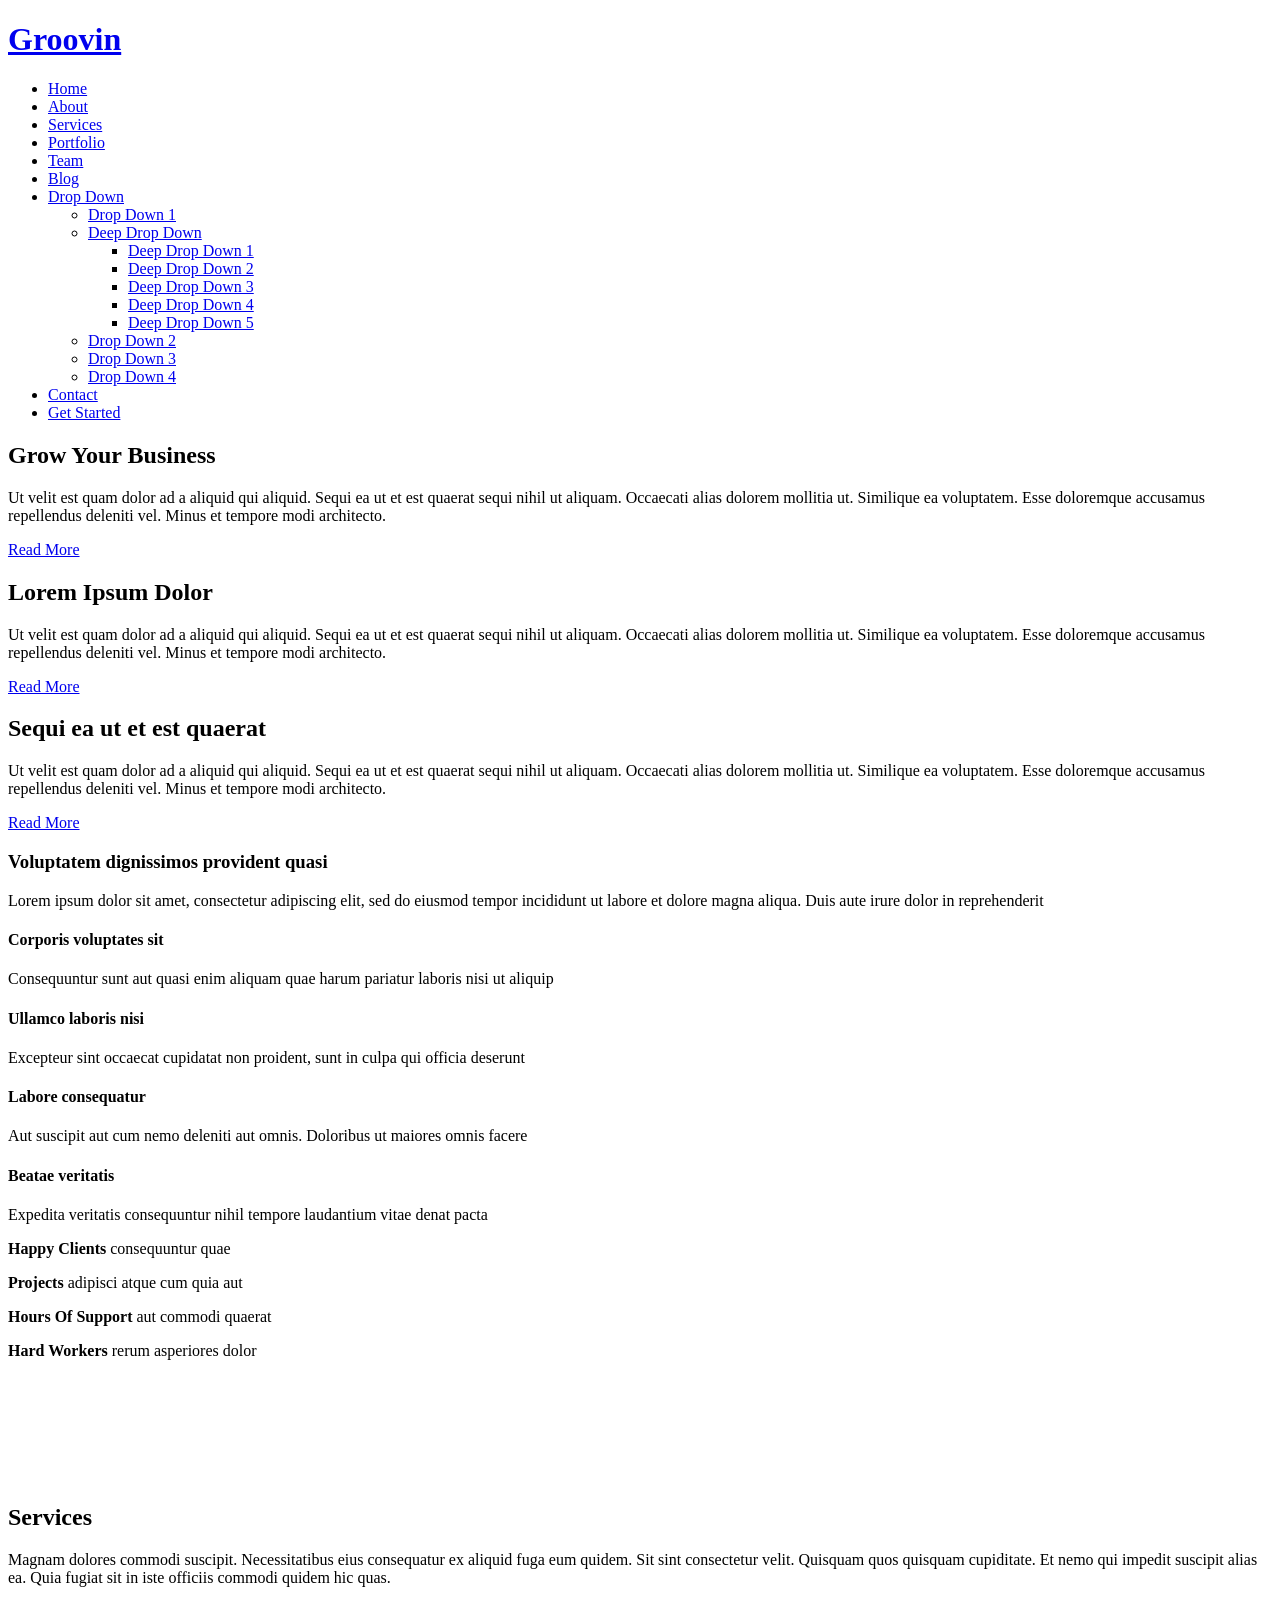
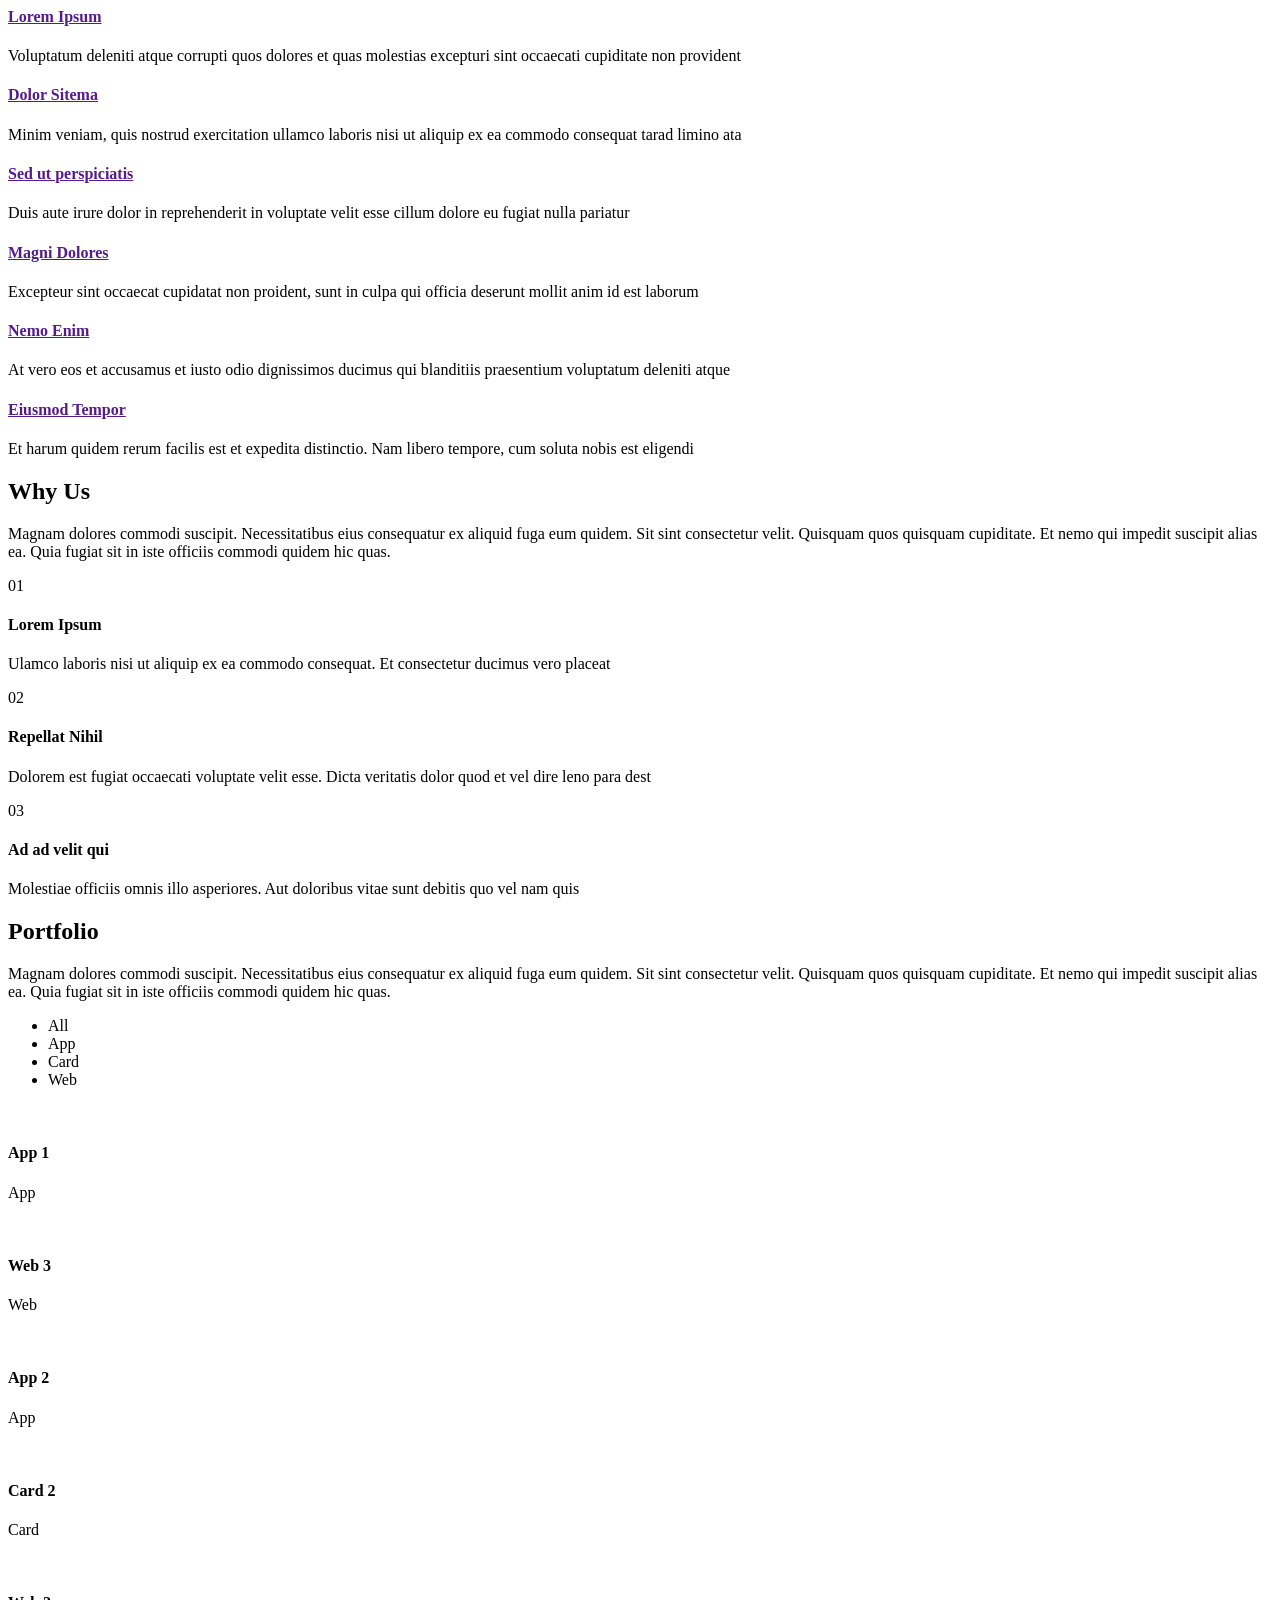
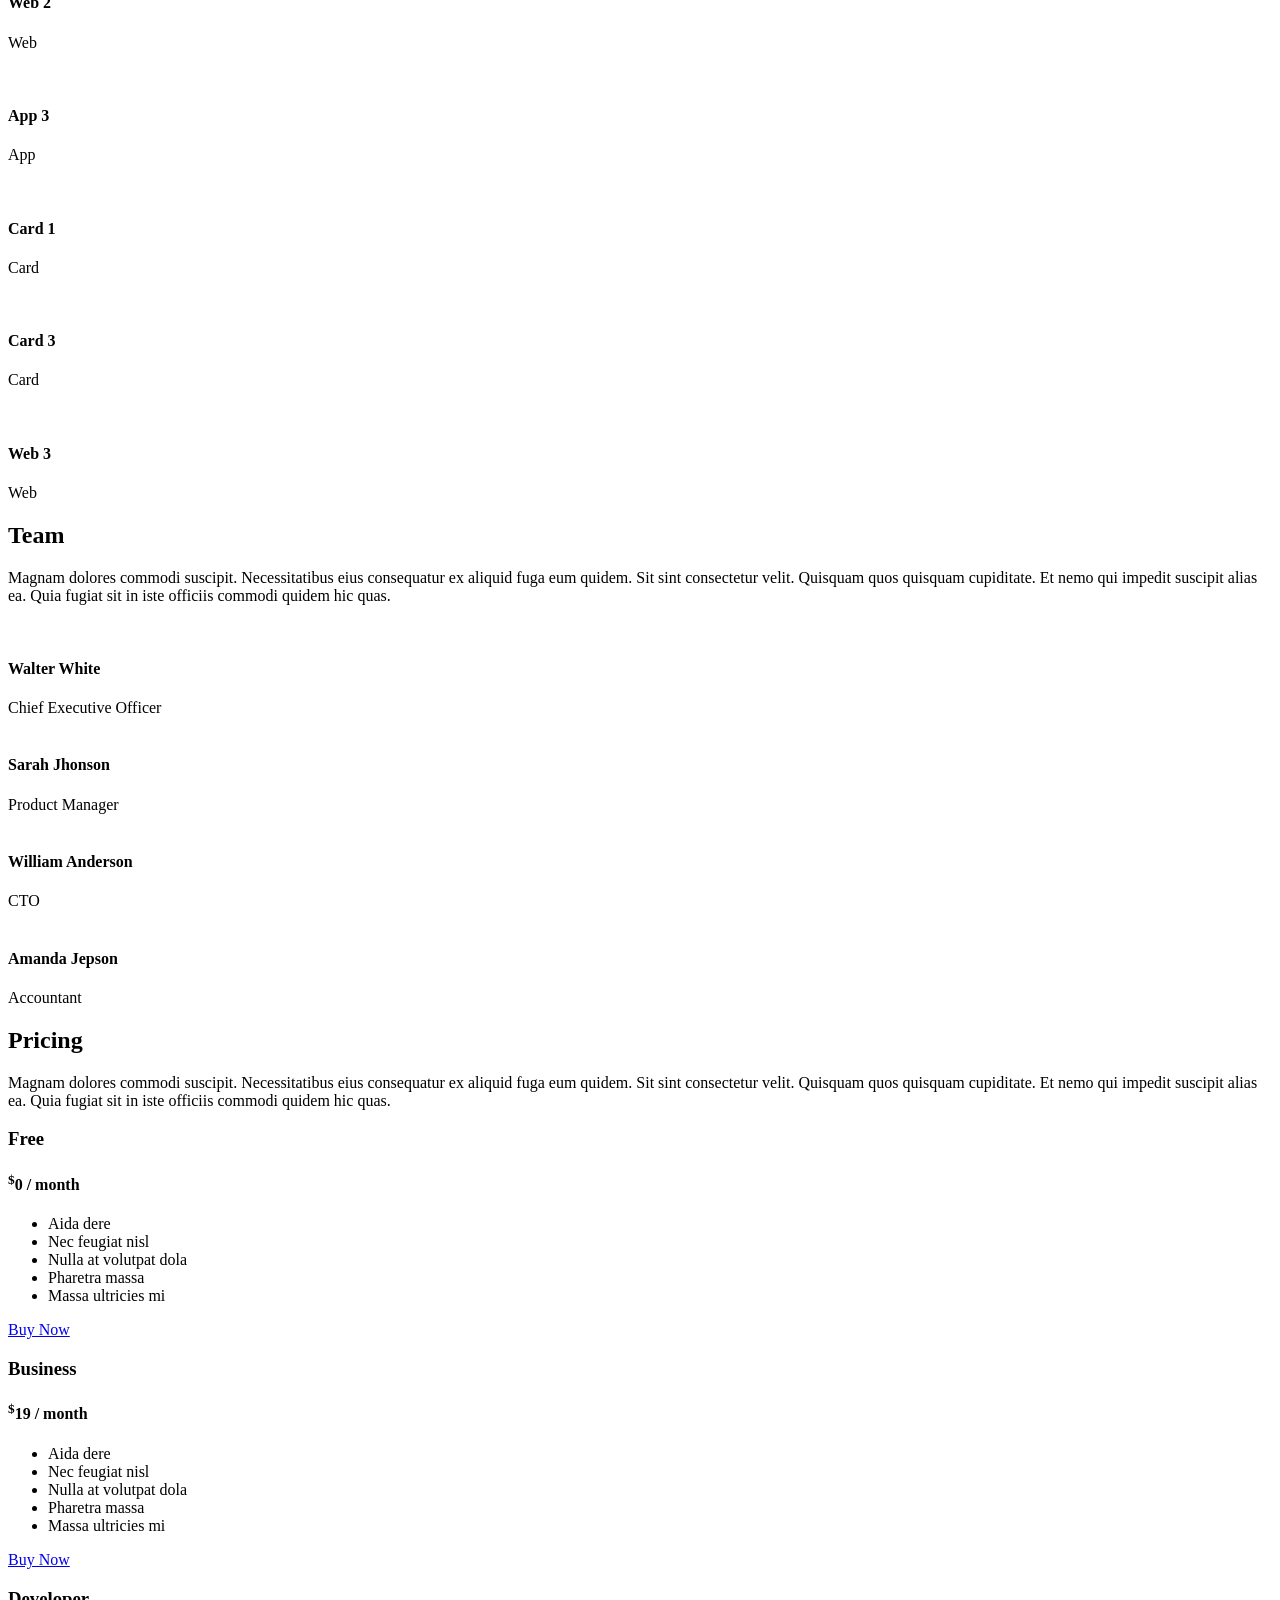
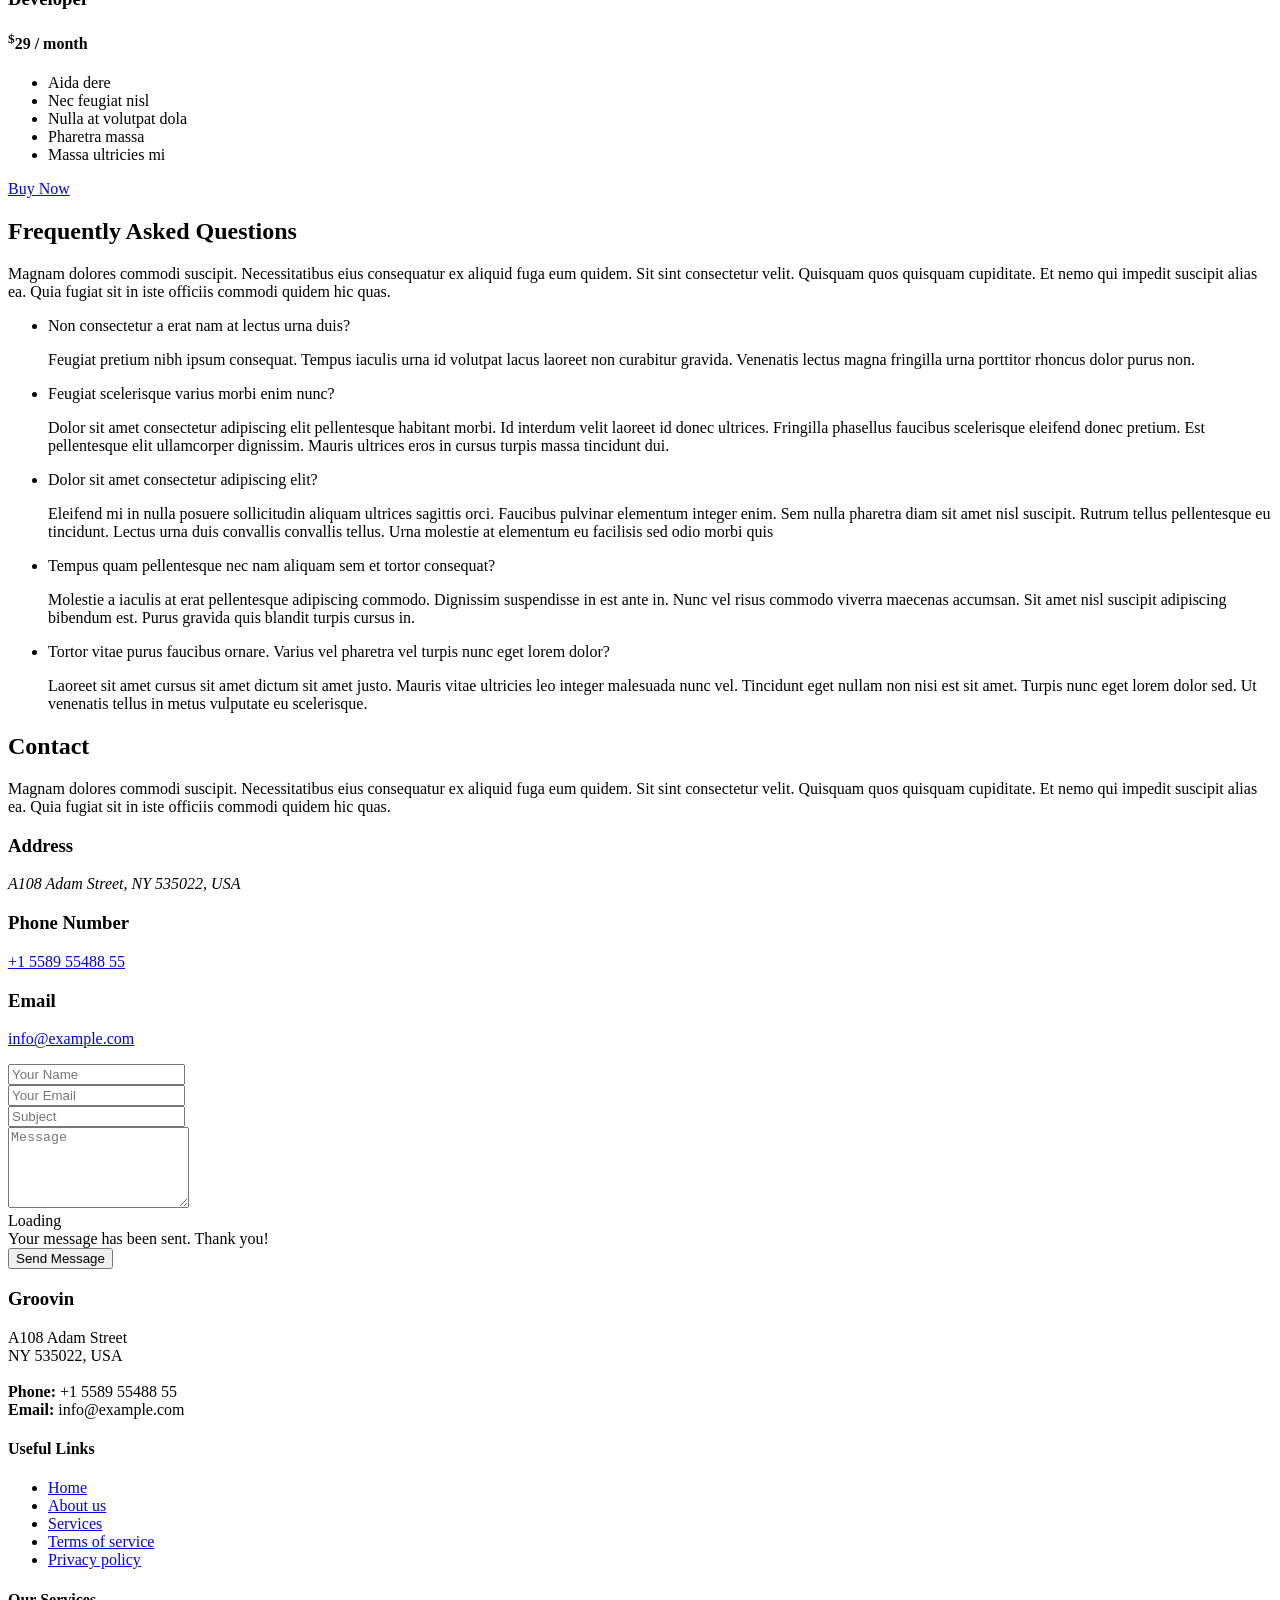
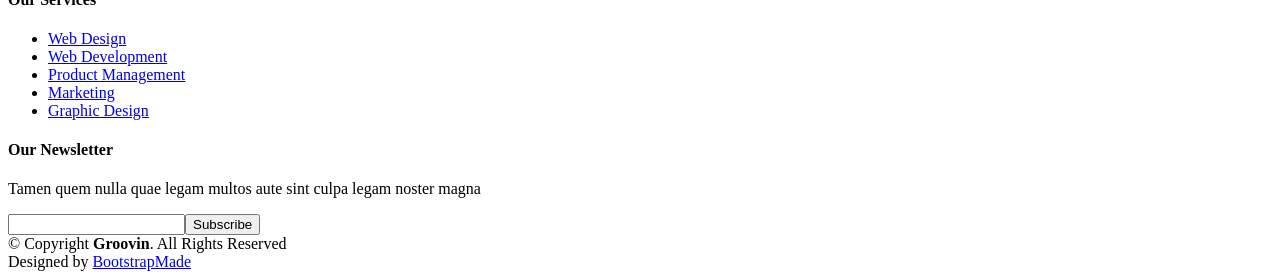
==== index.html @ 12af1a7e "Add files via upload" ====
<!DOCTYPE html>
<html lang="en">

<head>
  <meta charset="utf-8">
  <meta content="width=device-width, initial-scale=1.0" name="viewport">

  <title>Groovin Bootstrap Template - Index</title>
  <meta content="" name="description">
  <meta content="" name="keywords">

  <!-- Favicons -->
  <link href="assets/img/favicon.png" rel="icon">
  <link href="assets/img/apple-touch-icon.png" rel="apple-touch-icon">

  <!-- Google Fonts -->
  <link href="https://fonts.googleapis.com/css?family=Open+Sans:300,300i,400,400i,600,600i,700,700i|Roboto:300,300i,400,400i,500,500i,600,600i,700,700i|Poppins:300,300i,400,400i,500,500i,600,600i,700,700i" rel="stylesheet">

  <!-- Vendor CSS Files -->
  <link href="assets/vendor/animate.css/animate.min.css" rel="stylesheet">
  <link href="assets/vendor/bootstrap/css/bootstrap.min.css" rel="stylesheet">
  <link href="assets/vendor/bootstrap-icons/bootstrap-icons.css" rel="stylesheet">
  <link href="assets/vendor/boxicons/css/boxicons.min.css" rel="stylesheet">
  <link href="assets/vendor/glightbox/css/glightbox.min.css" rel="stylesheet">
  <link href="assets/vendor/swiper/swiper-bundle.min.css" rel="stylesheet">

  <!-- Template Main CSS File -->
  <link href="assets/css/style.css" rel="stylesheet">

  <!-- =======================================================
  * Template Name: Groovin
  * Template URL: https://bootstrapmade.com/groovin-free-bootstrap-theme/
  * Updated: Mar 17 2024 with Bootstrap v5.3.3
  * Author: BootstrapMade.com
  * License: https://bootstrapmade.com/license/
  ======================================================== -->
</head>

<body>

  <!-- ======= Header ======= -->
  <header id="header" class="fixed-top d-flex align-items-center">
    <div class="container d-flex align-items-center justify-content-between">

      <h1 class="logo"><a href="index.html">Groovin</a></h1>
      <!-- Uncomment below if you prefer to use an image logo -->
      <!-- <a href="index.html" class="logo"><img src="assets/img/logo.png" alt="" class="img-fluid"></a>-->

      <nav id="navbar" class="navbar">
        <ul>
          <li><a class="nav-link scrollto active" href="#hero">Home</a></li>
          <li><a class="nav-link scrollto" href="#about">About</a></li>
          <li><a class="nav-link scrollto" href="#services">Services</a></li>
          <li><a class="nav-link scrollto " href="#portfolio">Portfolio</a></li>
          <li><a class="nav-link scrollto" href="#team">Team</a></li>
          <li><a href="blog.html">Blog</a></li>
          <li class="dropdown"><a href="#"><span>Drop Down</span> <i class="bi bi-chevron-down"></i></a>
            <ul>
              <li><a href="#">Drop Down 1</a></li>
              <li class="dropdown"><a href="#"><span>Deep Drop Down</span> <i class="bi bi-chevron-right"></i></a>
                <ul>
                  <li><a href="#">Deep Drop Down 1</a></li>
                  <li><a href="#">Deep Drop Down 2</a></li>
                  <li><a href="#">Deep Drop Down 3</a></li>
                  <li><a href="#">Deep Drop Down 4</a></li>
                  <li><a href="#">Deep Drop Down 5</a></li>
                </ul>
              </li>
              <li><a href="#">Drop Down 2</a></li>
              <li><a href="#">Drop Down 3</a></li>
              <li><a href="#">Drop Down 4</a></li>
            </ul>
          </li>
          <li><a class="nav-link scrollto" href="#contact">Contact</a></li>
          <li><a class="getstarted scrollto" href="#about">Get Started</a></li>
        </ul>
        <i class="bi bi-list mobile-nav-toggle"></i>
      </nav><!-- .navbar -->

    </div>
  </header><!-- End Header -->

  <!-- ======= Hero Section ======= -->
  <section id="hero">
    <div class="hero-container">
      <div id="heroCarousel" data-bs-interval="5000" class="carousel slide carousel-fade" data-bs-ride="carousel">

        <ol class="carousel-indicators" id="hero-carousel-indicators"></ol>

        <div class="carousel-inner" role="listbox">

          <!-- Slide 1 -->
          <div class="carousel-item active" style="background-image: url(assets/img/slide/slide-1.jpg);">
            <div class="carousel-container">
              <div class="carousel-content">
                <h2 class="animate__animated animate__fadeInDown">Grow Your Business</h2>
                <p class="animate__animated animate__fadeInUp">Ut velit est quam dolor ad a aliquid qui aliquid. Sequi ea ut et est quaerat sequi nihil ut aliquam. Occaecati alias dolorem mollitia ut. Similique ea voluptatem. Esse doloremque accusamus repellendus deleniti vel. Minus et tempore modi architecto.</p>
                <div>
                  <a href="#about" class="btn-get-started animate__animated animate__fadeInUp scrollto">Read More</a>
                </div>
              </div>
            </div>
          </div>

          <!-- Slide 2 -->
          <div class="carousel-item" style="background-image: url(assets/img/slide/slide-2.jpg);">
            <div class="carousel-container">
              <div class="carousel-content">
                <h2 class="animate__animated animate__fadeInDown">Lorem Ipsum Dolor</h2>
                <p class="animate__animated animate__fadeInUp">Ut velit est quam dolor ad a aliquid qui aliquid. Sequi ea ut et est quaerat sequi nihil ut aliquam. Occaecati alias dolorem mollitia ut. Similique ea voluptatem. Esse doloremque accusamus repellendus deleniti vel. Minus et tempore modi architecto.</p>
                <div>
                  <a href="#about" class="btn-get-started animate__animated animate__fadeInUp scrollto">Read More</a>
                </div>
              </div>
            </div>
          </div>

          <!-- Slide 3 -->
          <div class="carousel-item" style="background-image: url(assets/img/slide/slide-3.jpg);">
            <div class="carousel-container">
              <div class="carousel-content">
                <h2 class="animate__animated animate__fadeInDown">Sequi ea ut et est quaerat</h2>
                <p class="animate__animated animate__fadeInUp">Ut velit est quam dolor ad a aliquid qui aliquid. Sequi ea ut et est quaerat sequi nihil ut aliquam. Occaecati alias dolorem mollitia ut. Similique ea voluptatem. Esse doloremque accusamus repellendus deleniti vel. Minus et tempore modi architecto.</p>
                <div>
                  <a href="#about" class="btn-get-started animate__animated animate__fadeInUp scrollto">Read More</a>
                </div>
              </div>
            </div>
          </div>

        </div>

        <a class="carousel-control-prev" href="#heroCarousel" role="button" data-bs-slide="prev">
          <span class="carousel-control-prev-icon bi bi-chevron-left" aria-hidden="true"></span>
        </a>

        <a class="carousel-control-next" href="#heroCarousel" role="button" data-bs-slide="next">
          <span class="carousel-control-next-icon bi bi-chevron-right" aria-hidden="true"></span>
        </a>

      </div>
    </div>
  </section><!-- End Hero -->

  <main id="main">

    <!-- ======= About Section ======= -->
    <section id="about" class="about">
      <div class="container">

        <div class="row no-gutters">
          <div class="image col-xl-5 d-flex align-items-stretch justify-content-center justify-content-lg-start"></div>
          <div class="col-xl-7 ps-0 ps-lg-5 pe-lg-1 d-flex align-items-stretch">
            <div class="content d-flex flex-column justify-content-center">
              <h3>Voluptatem dignissimos provident quasi</h3>
              <p>
                Lorem ipsum dolor sit amet, consectetur adipiscing elit, sed do eiusmod tempor incididunt ut labore et dolore magna aliqua. Duis aute irure dolor in reprehenderit
              </p>
              <div class="row">
                <div class="col-md-6 icon-box">
                  <i class="bx bx-receipt"></i>
                  <h4>Corporis voluptates sit</h4>
                  <p>Consequuntur sunt aut quasi enim aliquam quae harum pariatur laboris nisi ut aliquip</p>
                </div>
                <div class="col-md-6 icon-box">
                  <i class="bx bx-cube-alt"></i>
                  <h4>Ullamco laboris nisi</h4>
                  <p>Excepteur sint occaecat cupidatat non proident, sunt in culpa qui officia deserunt</p>
                </div>
                <div class="col-md-6 icon-box">
                  <i class="bx bx-images"></i>
                  <h4>Labore consequatur</h4>
                  <p>Aut suscipit aut cum nemo deleniti aut omnis. Doloribus ut maiores omnis facere</p>
                </div>
                <div class="col-md-6 icon-box">
                  <i class="bx bx-shield"></i>
                  <h4>Beatae veritatis</h4>
                  <p>Expedita veritatis consequuntur nihil tempore laudantium vitae denat pacta</p>
                </div>
              </div>
            </div><!-- End .content-->
          </div>
        </div>

      </div>
    </section><!-- End About Section -->

    <!-- ======= Counts Section ======= -->
    <section id="counts" class="counts">
      <div class="container">

        <div class="row no-gutters">

          <div class="col-lg-3 col-md-6 d-md-flex align-items-md-stretch">
            <div class="count-box">
              <i class="bi bi-emoji-smile"></i>
              <span data-purecounter-start="0" data-purecounter-end="232" data-purecounter-duration="1" class="purecounter"></span>
              <p><strong>Happy Clients</strong> consequuntur quae</p>
            </div>
          </div>

          <div class="col-lg-3 col-md-6 d-md-flex align-items-md-stretch">
            <div class="count-box">
              <i class="bi bi-journal-richtext"></i>
              <span data-purecounter-start="0" data-purecounter-end="521" data-purecounter-duration="1" class="purecounter"></span>
              <p><strong>Projects</strong> adipisci atque cum quia aut</p>
            </div>
          </div>

          <div class="col-lg-3 col-md-6 d-md-flex align-items-md-stretch">
            <div class="count-box">
              <i class="bi bi-headset"></i>
              <span data-purecounter-start="0" data-purecounter-end="1463" data-purecounter-duration="1" class="purecounter"></span>
              <p><strong>Hours Of Support</strong> aut commodi quaerat</p>
            </div>
          </div>

          <div class="col-lg-3 col-md-6 d-md-flex align-items-md-stretch">
            <div class="count-box">
              <i class="bi bi-people"></i>
              <span data-purecounter-start="0" data-purecounter-end="15" data-purecounter-duration="1" class="purecounter"></span>
              <p><strong>Hard Workers</strong> rerum asperiores dolor</p>
            </div>
          </div>

        </div>

      </div>
    </section><!-- End Counts Section -->

    <!-- ======= Clients Section ======= -->
    <section id="clients" class="clients section-bg">
      <div class="container">

        <div class="row">

          <div class="col-lg-2 col-md-4 col-6 d-flex align-items-center justify-content-center">
            <img src="assets/img/clients/client-1.png" class="img-fluid" alt="">
          </div>

          <div class="col-lg-2 col-md-4 col-6 d-flex align-items-center justify-content-center">
            <img src="assets/img/clients/client-2.png" class="img-fluid" alt="">
          </div>

          <div class="col-lg-2 col-md-4 col-6 d-flex align-items-center justify-content-center">
            <img src="assets/img/clients/client-3.png" class="img-fluid" alt="">
          </div>

          <div class="col-lg-2 col-md-4 col-6 d-flex align-items-center justify-content-center">
            <img src="assets/img/clients/client-4.png" class="img-fluid" alt="">
          </div>

          <div class="col-lg-2 col-md-4 col-6 d-flex align-items-center justify-content-center">
            <img src="assets/img/clients/client-5.png" class="img-fluid" alt="">
          </div>

          <div class="col-lg-2 col-md-4 col-6 d-flex align-items-center justify-content-center">
            <img src="assets/img/clients/client-6.png" class="img-fluid" alt="">
          </div>

        </div>

      </div>
    </section><!-- End Clients Section -->

    <!-- ======= Services Section ======= -->
    <section id="services" class="services">
      <div class="container">

        <div class="section-title">
          <h2>Services</h2>
          <p>Magnam dolores commodi suscipit. Necessitatibus eius consequatur ex aliquid fuga eum quidem. Sit sint consectetur velit. Quisquam quos quisquam cupiditate. Et nemo qui impedit suscipit alias ea. Quia fugiat sit in iste officiis commodi quidem hic quas.</p>
        </div>

        <div class="row">
          <div class="col-lg-4 col-md-6 icon-box">
            <div class="icon"><i class="bi bi-briefcase"></i></div>
            <h4 class="title"><a href="">Lorem Ipsum</a></h4>
            <p class="description">Voluptatum deleniti atque corrupti quos dolores et quas molestias excepturi sint occaecati cupiditate non provident</p>
          </div>
          <div class="col-lg-4 col-md-6 icon-box">
            <div class="icon"><i class="bi bi-card-checklist"></i></div>
            <h4 class="title"><a href="">Dolor Sitema</a></h4>
            <p class="description">Minim veniam, quis nostrud exercitation ullamco laboris nisi ut aliquip ex ea commodo consequat tarad limino ata</p>
          </div>
          <div class="col-lg-4 col-md-6 icon-box">
            <div class="icon"><i class="bi bi-bar-chart"></i></div>
            <h4 class="title"><a href="">Sed ut perspiciatis</a></h4>
            <p class="description">Duis aute irure dolor in reprehenderit in voluptate velit esse cillum dolore eu fugiat nulla pariatur</p>
          </div>
          <div class="col-lg-4 col-md-6 icon-box">
            <div class="icon"><i class="bi bi-binoculars"></i></div>
            <h4 class="title"><a href="">Magni Dolores</a></h4>
            <p class="description">Excepteur sint occaecat cupidatat non proident, sunt in culpa qui officia deserunt mollit anim id est laborum</p>
          </div>
          <div class="col-lg-4 col-md-6 icon-box">
            <div class="icon"><i class="bi bi-brightness-high"></i></div>
            <h4 class="title"><a href="">Nemo Enim</a></h4>
            <p class="description">At vero eos et accusamus et iusto odio dignissimos ducimus qui blanditiis praesentium voluptatum deleniti atque</p>
          </div>
          <div class="col-lg-4 col-md-6 icon-box">
            <div class="icon"><i class="bi bi-calendar4-week"></i></div>
            <h4 class="title"><a href="">Eiusmod Tempor</a></h4>
            <p class="description">Et harum quidem rerum facilis est et expedita distinctio. Nam libero tempore, cum soluta nobis est eligendi</p>
          </div>
        </div>

      </div>
    </section><!-- End Services Section -->

    <!-- ======= Why Us Section ======= -->
    <section id="why-us" class="why-us">
      <div class="container">

        <div class="section-title">
          <h2>Why Us</h2>
          <p>Magnam dolores commodi suscipit. Necessitatibus eius consequatur ex aliquid fuga eum quidem. Sit sint consectetur velit. Quisquam quos quisquam cupiditate. Et nemo qui impedit suscipit alias ea. Quia fugiat sit in iste officiis commodi quidem hic quas.</p>
        </div>

        <div class="row">

          <div class="col-lg-4">
            <div class="box">
              <span>01</span>
              <h4>Lorem Ipsum</h4>
              <p>Ulamco laboris nisi ut aliquip ex ea commodo consequat. Et consectetur ducimus vero placeat</p>
            </div>
          </div>

          <div class="col-lg-4 mt-4 mt-lg-0">
            <div class="box">
              <span>02</span>
              <h4>Repellat Nihil</h4>
              <p>Dolorem est fugiat occaecati voluptate velit esse. Dicta veritatis dolor quod et vel dire leno para dest</p>
            </div>
          </div>

          <div class="col-lg-4 mt-4 mt-lg-0">
            <div class="box">
              <span>03</span>
              <h4> Ad ad velit qui</h4>
              <p>Molestiae officiis omnis illo asperiores. Aut doloribus vitae sunt debitis quo vel nam quis</p>
            </div>
          </div>

        </div>

      </div>
    </section><!-- End Why Us Section -->

    <!-- ======= Portfolio Section ======= -->
    <section id="portfolio" class="portfolio">
      <div class="container">

        <div class="section-title">
          <h2>Portfolio</h2>
          <p>Magnam dolores commodi suscipit. Necessitatibus eius consequatur ex aliquid fuga eum quidem. Sit sint consectetur velit. Quisquam quos quisquam cupiditate. Et nemo qui impedit suscipit alias ea. Quia fugiat sit in iste officiis commodi quidem hic quas.</p>
        </div>

        <div class="row">
          <div class="col-lg-12 d-flex justify-content-center">
            <ul id="portfolio-flters">
              <li data-filter="*" class="filter-active">All</li>
              <li data-filter=".filter-app">App</li>
              <li data-filter=".filter-card">Card</li>
              <li data-filter=".filter-web">Web</li>
            </ul>
          </div>
        </div>

        <div class="row portfolio-container">

          <div class="col-lg-4 col-md-6 portfolio-item filter-app">
            <div class="portfolio-wrap">
              <img src="assets/img/portfolio/portfolio-1.jpg" class="img-fluid" alt="">
              <div class="portfolio-info">
                <h4>App 1</h4>
                <p>App</p>
                <div class="portfolio-links">
                  <a href="assets/img/portfolio/portfolio-1.jpg" data-gallery="portfolioGallery" class="portfolio-lightbox" title="App 1"><i class="bx bx-plus"></i></a>
                  <a href="portfolio-details.html" title="More Details"><i class="bx bx-link"></i></a>
                </div>
              </div>
            </div>
          </div>

          <div class="col-lg-4 col-md-6 portfolio-item filter-web">
            <div class="portfolio-wrap">
              <img src="assets/img/portfolio/portfolio-2.jpg" class="img-fluid" alt="">
              <div class="portfolio-info">
                <h4>Web 3</h4>
                <p>Web</p>
                <div class="portfolio-links">
                  <a href="assets/img/portfolio/portfolio-2.jpg" data-gallery="portfolioGallery" class="portfolio-lightbox" title="Web 3"><i class="bx bx-plus"></i></a>
                  <a href="portfolio-details.html" title="More Details"><i class="bx bx-link"></i></a>
                </div>
              </div>
            </div>
          </div>

          <div class="col-lg-4 col-md-6 portfolio-item filter-app">
            <div class="portfolio-wrap">
              <img src="assets/img/portfolio/portfolio-3.jpg" class="img-fluid" alt="">
              <div class="portfolio-info">
                <h4>App 2</h4>
                <p>App</p>
                <div class="portfolio-links">
                  <a href="assets/img/portfolio/portfolio-3.jpg" data-gallery="portfolioGallery" class="portfolio-lightbox" title="App 2"><i class="bx bx-plus"></i></a>
                  <a href="portfolio-details.html" title="More Details"><i class="bx bx-link"></i></a>
                </div>
              </div>
            </div>
          </div>

          <div class="col-lg-4 col-md-6 portfolio-item filter-card">
            <div class="portfolio-wrap">
              <img src="assets/img/portfolio/portfolio-4.jpg" class="img-fluid" alt="">
              <div class="portfolio-info">
                <h4>Card 2</h4>
                <p>Card</p>
                <div class="portfolio-links">
                  <a href="assets/img/portfolio/portfolio-4.jpg" data-gallery="portfolioGallery" class="portfolio-lightbox" title="Card 2"><i class="bx bx-plus"></i></a>
                  <a href="portfolio-details.html" title="More Details"><i class="bx bx-link"></i></a>
                </div>
              </div>
            </div>
          </div>

          <div class="col-lg-4 col-md-6 portfolio-item filter-web">
            <div class="portfolio-wrap">
              <img src="assets/img/portfolio/portfolio-5.jpg" class="img-fluid" alt="">
              <div class="portfolio-info">
                <h4>Web 2</h4>
                <p>Web</p>
                <div class="portfolio-links">
                  <a href="assets/img/portfolio/portfolio-5.jpg" data-gallery="portfolioGallery" class="portfolio-lightbox" title="Web 2"><i class="bx bx-plus"></i></a>
                  <a href="portfolio-details.html" title="More Details"><i class="bx bx-link"></i></a>
                </div>
              </div>
            </div>
          </div>

          <div class="col-lg-4 col-md-6 portfolio-item filter-app">
            <div class="portfolio-wrap">
              <img src="assets/img/portfolio/portfolio-6.jpg" class="img-fluid" alt="">
              <div class="portfolio-info">
                <h4>App 3</h4>
                <p>App</p>
                <div class="portfolio-links">
                  <a href="assets/img/portfolio/portfolio-6.jpg" data-gallery="portfolioGallery" class="portfolio-lightbox" title="App 3"><i class="bx bx-plus"></i></a>
                  <a href="portfolio-details.html" title="More Details"><i class="bx bx-link"></i></a>
                </div>
              </div>
            </div>
          </div>

          <div class="col-lg-4 col-md-6 portfolio-item filter-card">
            <div class="portfolio-wrap">
              <img src="assets/img/portfolio/portfolio-7.jpg" class="img-fluid" alt="">
              <div class="portfolio-info">
                <h4>Card 1</h4>
                <p>Card</p>
                <div class="portfolio-links">
                  <a href="assets/img/portfolio/portfolio-7.jpg" data-gallery="portfolioGallery" class="portfolio-lightbox" title="Card 1"><i class="bx bx-plus"></i></a>
                  <a href="portfolio-details.html" title="More Details"><i class="bx bx-link"></i></a>
                </div>
              </div>
            </div>
          </div>

          <div class="col-lg-4 col-md-6 portfolio-item filter-card">
            <div class="portfolio-wrap">
              <img src="assets/img/portfolio/portfolio-8.jpg" class="img-fluid" alt="">
              <div class="portfolio-info">
                <h4>Card 3</h4>
                <p>Card</p>
                <div class="portfolio-links">
                  <a href="assets/img/portfolio/portfolio-8.jpg" data-gallery="portfolioGallery" class="portfolio-lightbox" title="Card 3"><i class="bx bx-plus"></i></a>
                  <a href="portfolio-details.html" title="More Details"><i class="bx bx-link"></i></a>
                </div>
              </div>
            </div>
          </div>

          <div class="col-lg-4 col-md-6 portfolio-item filter-web">
            <div class="portfolio-wrap">
              <img src="assets/img/portfolio/portfolio-9.jpg" class="img-fluid" alt="">
              <div class="portfolio-info">
                <h4>Web 3</h4>
                <p>Web</p>
                <div class="portfolio-links">
                  <a href="assets/img/portfolio/portfolio-9.jpg" data-gallery="portfolioGallery" class="portfolio-lightbox" title="Web 3"><i class="bx bx-plus"></i></a>
                  <a href="portfolio-details.html" title="More Details"><i class="bx bx-link"></i></a>
                </div>
              </div>
            </div>
          </div>

        </div>

      </div>
    </section><!-- End Portfolio Section -->

    <!-- ======= Team Section ======= -->
    <section id="team" class="team">
      <div class="container">

        <div class="section-title">
          <h2>Team</h2>
          <p>Magnam dolores commodi suscipit. Necessitatibus eius consequatur ex aliquid fuga eum quidem. Sit sint consectetur velit. Quisquam quos quisquam cupiditate. Et nemo qui impedit suscipit alias ea. Quia fugiat sit in iste officiis commodi quidem hic quas.</p>
        </div>

        <div class="row">

          <div class="col-xl-3 col-lg-4 col-md-6">
            <div class="member">
              <img src="assets/img/team/team-1.jpg" class="img-fluid" alt="">
              <div class="member-info">
                <div class="member-info-content">
                  <h4>Walter White</h4>
                  <span>Chief Executive Officer</span>
                  <div class="social">
                    <a href=""><i class="bi bi-twitter"></i></a>
                    <a href=""><i class="bi bi-facebook"></i></a>
                    <a href=""><i class="bi bi-instagram"></i></a>
                    <a href=""><i class="bi bi-linkedin"></i></a>
                  </div>
                </div>
              </div>
            </div>
          </div>

          <div class="col-xl-3 col-lg-4 col-md-6" data-wow-delay="0.1s">
            <div class="member">
              <img src="assets/img/team/team-2.jpg" class="img-fluid" alt="">
              <div class="member-info">
                <div class="member-info-content">
                  <h4>Sarah Jhonson</h4>
                  <span>Product Manager</span>
                  <div class="social">
                    <a href=""><i class="bi bi-twitter"></i></a>
                    <a href=""><i class="bi bi-facebook"></i></a>
                    <a href=""><i class="bi bi-instagram"></i></a>
                    <a href=""><i class="bi bi-linkedin"></i></a>
                  </div>
                </div>
              </div>
            </div>
          </div>

          <div class="col-xl-3 col-lg-4 col-md-6" data-wow-delay="0.2s">
            <div class="member">
              <img src="assets/img/team/team-3.jpg" class="img-fluid" alt="">
              <div class="member-info">
                <div class="member-info-content">
                  <h4>William Anderson</h4>
                  <span>CTO</span>
                  <div class="social">
                    <a href=""><i class="bi bi-twitter"></i></a>
                    <a href=""><i class="bi bi-facebook"></i></a>
                    <a href=""><i class="bi bi-instagram"></i></a>
                    <a href=""><i class="bi bi-linkedin"></i></a>
                  </div>
                </div>
              </div>
            </div>
          </div>

          <div class="col-xl-3 col-lg-4 col-md-6" data-wow-delay="0.3s">
            <div class="member">
              <img src="assets/img/team/team-4.jpg" class="img-fluid" alt="">
              <div class="member-info">
                <div class="member-info-content">
                  <h4>Amanda Jepson</h4>
                  <span>Accountant</span>
                  <div class="social">
                    <a href=""><i class="bi bi-twitter"></i></a>
                    <a href=""><i class="bi bi-facebook"></i></a>
                    <a href=""><i class="bi bi-instagram"></i></a>
                    <a href=""><i class="bi bi-linkedin"></i></a>
                  </div>
                </div>
              </div>
            </div>
          </div>

        </div>

      </div>
    </section><!-- End Team Section -->

    <!-- ======= Pricing Section ======= -->
    <section id="pricing" class="pricing">
      <div class="container">

        <div class="section-title">
          <h2>Pricing</h2>
          <p>Magnam dolores commodi suscipit. Necessitatibus eius consequatur ex aliquid fuga eum quidem. Sit sint consectetur velit. Quisquam quos quisquam cupiditate. Et nemo qui impedit suscipit alias ea. Quia fugiat sit in iste officiis commodi quidem hic quas.</p>
        </div>

        <div class="row">

          <div class="col-lg-4 col-md-6">
            <div class="box">
              <h3>Free</h3>
              <h4><sup>$</sup>0<span> / month</span></h4>
              <ul>
                <li>Aida dere</li>
                <li>Nec feugiat nisl</li>
                <li>Nulla at volutpat dola</li>
                <li class="na">Pharetra massa</li>
                <li class="na">Massa ultricies mi</li>
              </ul>
              <div class="btn-wrap">
                <a href="#" class="btn-buy">Buy Now</a>
              </div>
            </div>
          </div>

          <div class="col-lg-4 col-md-6 mt-4 mt-md-0">
            <div class="box recommended">
              <h3>Business</h3>
              <h4><sup>$</sup>19<span> / month</span></h4>
              <ul>
                <li>Aida dere</li>
                <li>Nec feugiat nisl</li>
                <li>Nulla at volutpat dola</li>
                <li>Pharetra massa</li>
                <li class="na">Massa ultricies mi</li>
              </ul>
              <div class="btn-wrap">
                <a href="#" class="btn-buy">Buy Now</a>
              </div>
            </div>
          </div>

          <div class="col-lg-4 col-md-6 mt-4 mt-lg-0">
            <div class="box">
              <h3>Developer</h3>
              <h4><sup>$</sup>29<span> / month</span></h4>
              <ul>
                <li>Aida dere</li>
                <li>Nec feugiat nisl</li>
                <li>Nulla at volutpat dola</li>
                <li>Pharetra massa</li>
                <li>Massa ultricies mi</li>
              </ul>
              <div class="btn-wrap">
                <a href="#" class="btn-buy">Buy Now</a>
              </div>
            </div>
          </div>

        </div>

      </div>
    </section><!-- End Pricing Section -->

    <!-- ======= Frequently Asked Questions Section ======= -->
    <section id="faq" class="faq section-bg">
      <div class="container">

        <div class="section-title">
          <h2>Frequently Asked Questions</h2>
          <p>Magnam dolores commodi suscipit. Necessitatibus eius consequatur ex aliquid fuga eum quidem. Sit sint consectetur velit. Quisquam quos quisquam cupiditate. Et nemo qui impedit suscipit alias ea. Quia fugiat sit in iste officiis commodi quidem hic quas.</p>
        </div>

        <div class="faq-list">
          <ul>
            <li data-aos="fade-up">
              <i class="bx bx-help-circle icon-help"></i> <a data-bs-toggle="collapse" class="collapse" data-bs-target="#faq-list-1">Non consectetur a erat nam at lectus urna duis? <i class="bx bx-chevron-down icon-show"></i><i class="bx bx-chevron-up icon-close"></i></a>
              <div id="faq-list-1" class="collapse show" data-bs-parent=".faq-list">
                <p>
                  Feugiat pretium nibh ipsum consequat. Tempus iaculis urna id volutpat lacus laoreet non curabitur gravida. Venenatis lectus magna fringilla urna porttitor rhoncus dolor purus non.
                </p>
              </div>
            </li>

            <li data-aos="fade-up" data-aos-delay="100">
              <i class="bx bx-help-circle icon-help"></i> <a data-bs-toggle="collapse" data-bs-target="#faq-list-2" class="collapsed">Feugiat scelerisque varius morbi enim nunc? <i class="bx bx-chevron-down icon-show"></i><i class="bx bx-chevron-up icon-close"></i></a>
              <div id="faq-list-2" class="collapse" data-bs-parent=".faq-list">
                <p>
                  Dolor sit amet consectetur adipiscing elit pellentesque habitant morbi. Id interdum velit laoreet id donec ultrices. Fringilla phasellus faucibus scelerisque eleifend donec pretium. Est pellentesque elit ullamcorper dignissim. Mauris ultrices eros in cursus turpis massa tincidunt dui.
                </p>
              </div>
            </li>

            <li data-aos="fade-up" data-aos-delay="200">
              <i class="bx bx-help-circle icon-help"></i> <a data-bs-toggle="collapse" data-bs-target="#faq-list-3" class="collapsed">Dolor sit amet consectetur adipiscing elit? <i class="bx bx-chevron-down icon-show"></i><i class="bx bx-chevron-up icon-close"></i></a>
              <div id="faq-list-3" class="collapse" data-bs-parent=".faq-list">
                <p>
                  Eleifend mi in nulla posuere sollicitudin aliquam ultrices sagittis orci. Faucibus pulvinar elementum integer enim. Sem nulla pharetra diam sit amet nisl suscipit. Rutrum tellus pellentesque eu tincidunt. Lectus urna duis convallis convallis tellus. Urna molestie at elementum eu facilisis sed odio morbi quis
                </p>
              </div>
            </li>

            <li data-aos="fade-up" data-aos-delay="300">
              <i class="bx bx-help-circle icon-help"></i> <a data-bs-toggle="collapse" data-bs-target="#faq-list-4" class="collapsed">Tempus quam pellentesque nec nam aliquam sem et tortor consequat? <i class="bx bx-chevron-down icon-show"></i><i class="bx bx-chevron-up icon-close"></i></a>
              <div id="faq-list-4" class="collapse" data-bs-parent=".faq-list">
                <p>
                  Molestie a iaculis at erat pellentesque adipiscing commodo. Dignissim suspendisse in est ante in. Nunc vel risus commodo viverra maecenas accumsan. Sit amet nisl suscipit adipiscing bibendum est. Purus gravida quis blandit turpis cursus in.
                </p>
              </div>
            </li>

            <li data-aos="fade-up" data-aos-delay="400">
              <i class="bx bx-help-circle icon-help"></i> <a data-bs-toggle="collapse" data-bs-target="#faq-list-5" class="collapsed">Tortor vitae purus faucibus ornare. Varius vel pharetra vel turpis nunc eget lorem dolor? <i class="bx bx-chevron-down icon-show"></i><i class="bx bx-chevron-up icon-close"></i></a>
              <div id="faq-list-5" class="collapse" data-bs-parent=".faq-list">
                <p>
                  Laoreet sit amet cursus sit amet dictum sit amet justo. Mauris vitae ultricies leo integer malesuada nunc vel. Tincidunt eget nullam non nisi est sit amet. Turpis nunc eget lorem dolor sed. Ut venenatis tellus in metus vulputate eu scelerisque.
                </p>
              </div>
            </li>

          </ul>
        </div>

      </div>
    </section><!-- End Frequently Asked Questions Section -->

    <!-- ======= Contact Section ======= -->
    <section id="contact" class="contact">
      <div class="container">

        <div class="section-title">
          <h2>Contact</h2>
          <p>Magnam dolores commodi suscipit. Necessitatibus eius consequatur ex aliquid fuga eum quidem. Sit sint consectetur velit. Quisquam quos quisquam cupiditate. Et nemo qui impedit suscipit alias ea. Quia fugiat sit in iste officiis commodi quidem hic quas.</p>
        </div>

        <div class="row contact-info">

          <div class="col-md-4">
            <div class="contact-address">
              <i class="bi bi-geo-alt"></i>
              <h3>Address</h3>
              <address>A108 Adam Street, NY 535022, USA</address>
            </div>
          </div>

          <div class="col-md-4">
            <div class="contact-phone">
              <i class="bi bi-phone"></i>
              <h3>Phone Number</h3>
              <p><a href="tel:+155895548855">+1 5589 55488 55</a></p>
            </div>
          </div>

          <div class="col-md-4">
            <div class="contact-email">
              <i class="bi bi-envelope"></i>
              <h3>Email</h3>
              <p><a href="mailto:info@example.com">info@example.com</a></p>
            </div>
          </div>

        </div>

        <div class="form">
          <form action="forms/contact.php" method="post" role="form" class="php-email-form">
            <div class="row">
              <div class="col-md-6 form-group">
                <input type="text" name="name" class="form-control" id="name" placeholder="Your Name" data-rule="minlen:4" data-msg="Please enter at least 4 chars">
              </div>
              <div class="col-md-6 form-group mt-3 mt-md-0">
                <input type="email" class="form-control" name="email" id="email" placeholder="Your Email" data-rule="email" data-msg="Please enter a valid email">
              </div>
            </div>
            <div class="form-group mt-3">
              <input type="text" class="form-control" name="subject" id="subject" placeholder="Subject" required>
            </div>
            <div class="form-group mt-3">
              <textarea class="form-control" name="message" rows="5" placeholder="Message" required></textarea>
            </div>
            <div class="my-3">
              <div class="loading">Loading</div>
              <div class="error-message"></div>
              <div class="sent-message">Your message has been sent. Thank you!</div>
            </div>
            <div class="text-center"><button type="submit">Send Message</button></div>
          </form>
        </div>

      </div>
    </section><!-- End Contact Section -->

  </main><!-- End #main -->

  <!-- ======= Footer ======= -->
  <footer id="footer">
    <div class="footer-top">
      <div class="container">
        <div class="row">

          <div class="col-lg-3 col-md-6">
            <div class="footer-info">
              <h3>Groovin</h3>
              <p>
                A108 Adam Street <br>
                NY 535022, USA<br><br>
                <strong>Phone:</strong> +1 5589 55488 55<br>
                <strong>Email:</strong> info@example.com<br>
              </p>
              <div class="social-links mt-3">
                <a href="#" class="twitter"><i class="bx bxl-twitter"></i></a>
                <a href="#" class="facebook"><i class="bx bxl-facebook"></i></a>
                <a href="#" class="instagram"><i class="bx bxl-instagram"></i></a>
                <a href="#" class="google-plus"><i class="bx bxl-skype"></i></a>
                <a href="#" class="linkedin"><i class="bx bxl-linkedin"></i></a>
              </div>
            </div>
          </div>

          <div class="col-lg-2 col-md-6 footer-links">
            <h4>Useful Links</h4>
            <ul>
              <li><i class="bx bx-chevron-right"></i> <a href="#">Home</a></li>
              <li><i class="bx bx-chevron-right"></i> <a href="#">About us</a></li>
              <li><i class="bx bx-chevron-right"></i> <a href="#">Services</a></li>
              <li><i class="bx bx-chevron-right"></i> <a href="#">Terms of service</a></li>
              <li><i class="bx bx-chevron-right"></i> <a href="#">Privacy policy</a></li>
            </ul>
          </div>

          <div class="col-lg-3 col-md-6 footer-links">
            <h4>Our Services</h4>
            <ul>
              <li><i class="bx bx-chevron-right"></i> <a href="#">Web Design</a></li>
              <li><i class="bx bx-chevron-right"></i> <a href="#">Web Development</a></li>
              <li><i class="bx bx-chevron-right"></i> <a href="#">Product Management</a></li>
              <li><i class="bx bx-chevron-right"></i> <a href="#">Marketing</a></li>
              <li><i class="bx bx-chevron-right"></i> <a href="#">Graphic Design</a></li>
            </ul>
          </div>

          <div class="col-lg-4 col-md-6 footer-newsletter">
            <h4>Our Newsletter</h4>
            <p>Tamen quem nulla quae legam multos aute sint culpa legam noster magna</p>
            <form action="" method="post">
              <input type="email" name="email"><input type="submit" value="Subscribe">
            </form>

          </div>

        </div>
      </div>
    </div>

    <div class="container">
      <div class="copyright">
        &copy; Copyright <strong><span>Groovin</span></strong>. All Rights Reserved
      </div>
      <div class="credits">
        <!-- All the links in the footer should remain intact. -->
        <!-- You can delete the links only if you purchased the pro version. -->
        <!-- Licensing information: https://bootstrapmade.com/license/ -->
        <!-- Purchase the pro version with working PHP/AJAX contact form: https://bootstrapmade.com/groovin-free-bootstrap-theme/ -->
        Designed by <a href="https://bootstrapmade.com/">BootstrapMade</a>
      </div>
    </div>
  </footer><!-- End Footer -->

  <a href="#" class="back-to-top d-flex align-items-center justify-content-center"><i class="bi bi-arrow-up-short"></i></a>

  <!-- Vendor JS Files -->
  <script src="assets/vendor/purecounter/purecounter_vanilla.js"></script>
  <script src="assets/vendor/bootstrap/js/bootstrap.bundle.min.js"></script>
  <script src="assets/vendor/glightbox/js/glightbox.min.js"></script>
  <script src="assets/vendor/isotope-layout/isotope.pkgd.min.js"></script>
  <script src="assets/vendor/swiper/swiper-bundle.min.js"></script>
  <script src="assets/vendor/php-email-form/validate.js"></script>

  <!-- Template Main JS File -->
  <script src="assets/js/main.js"></script>

</body>

</html>
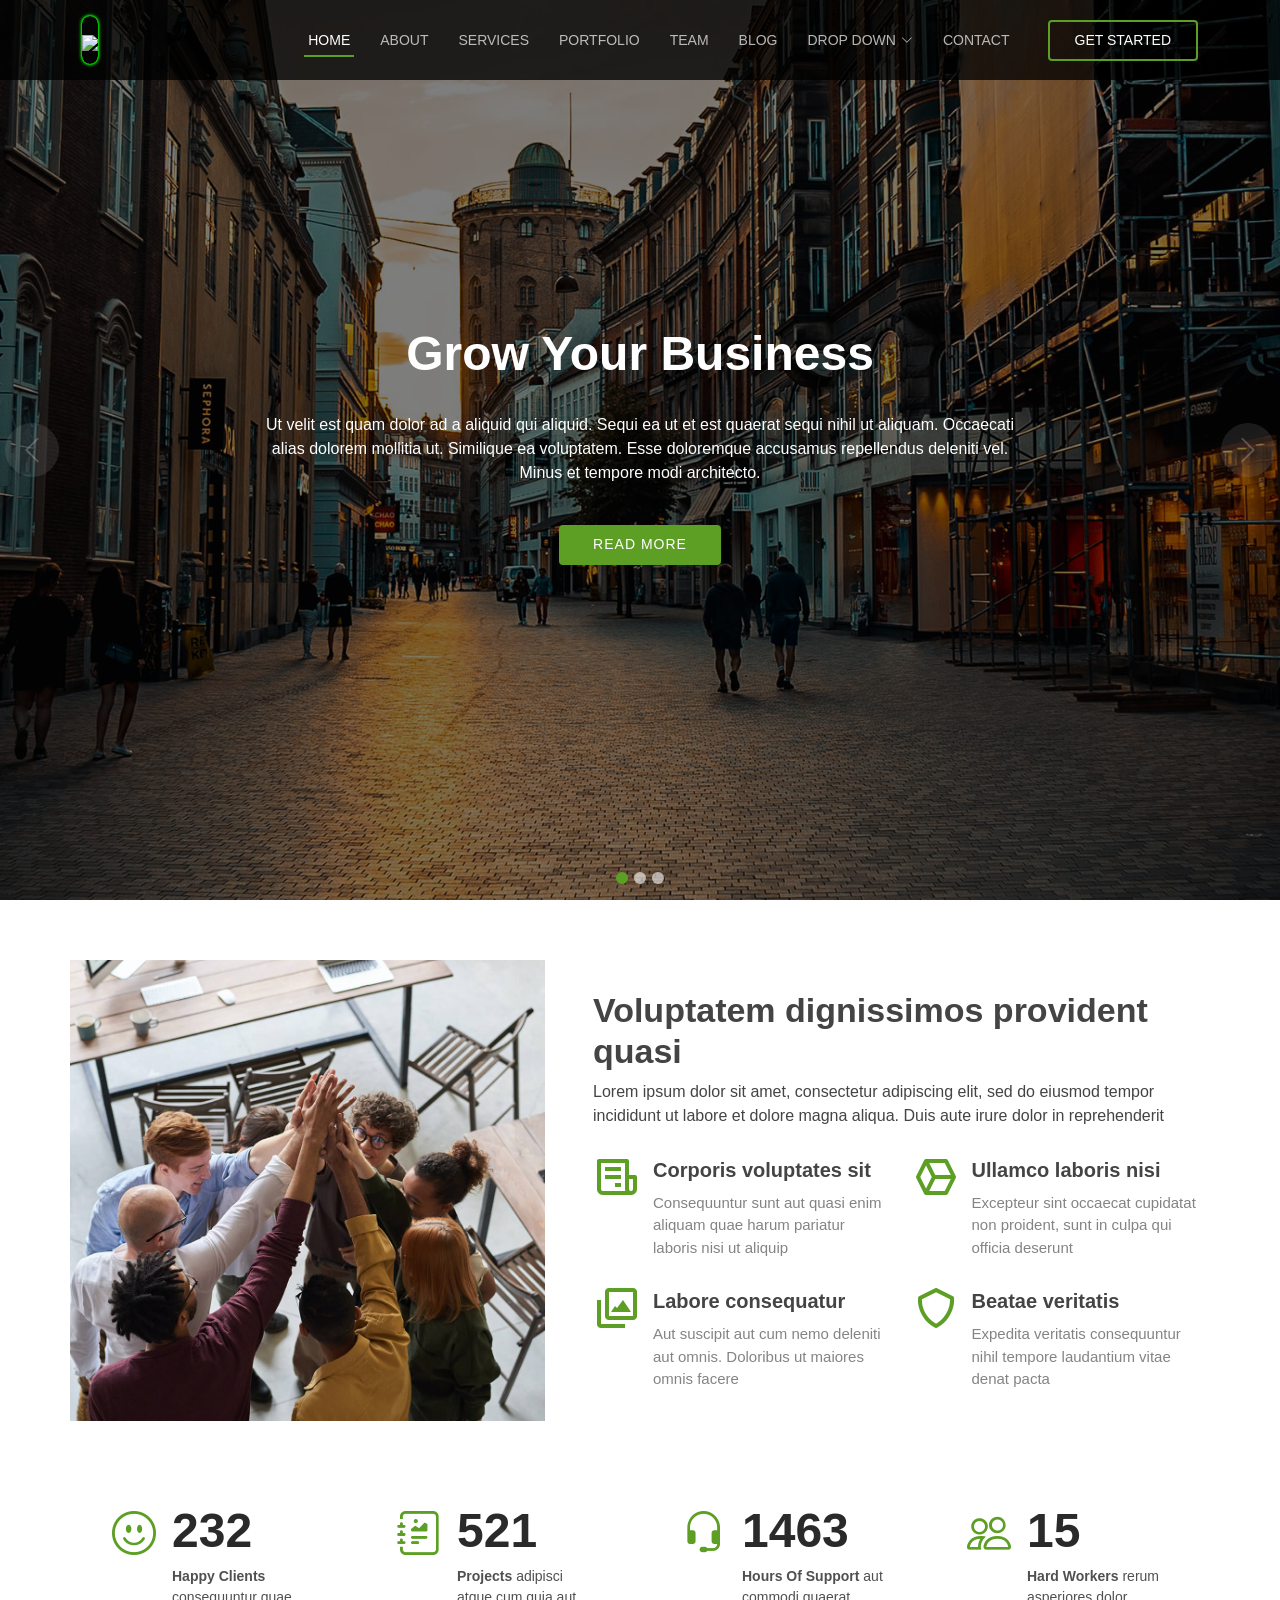
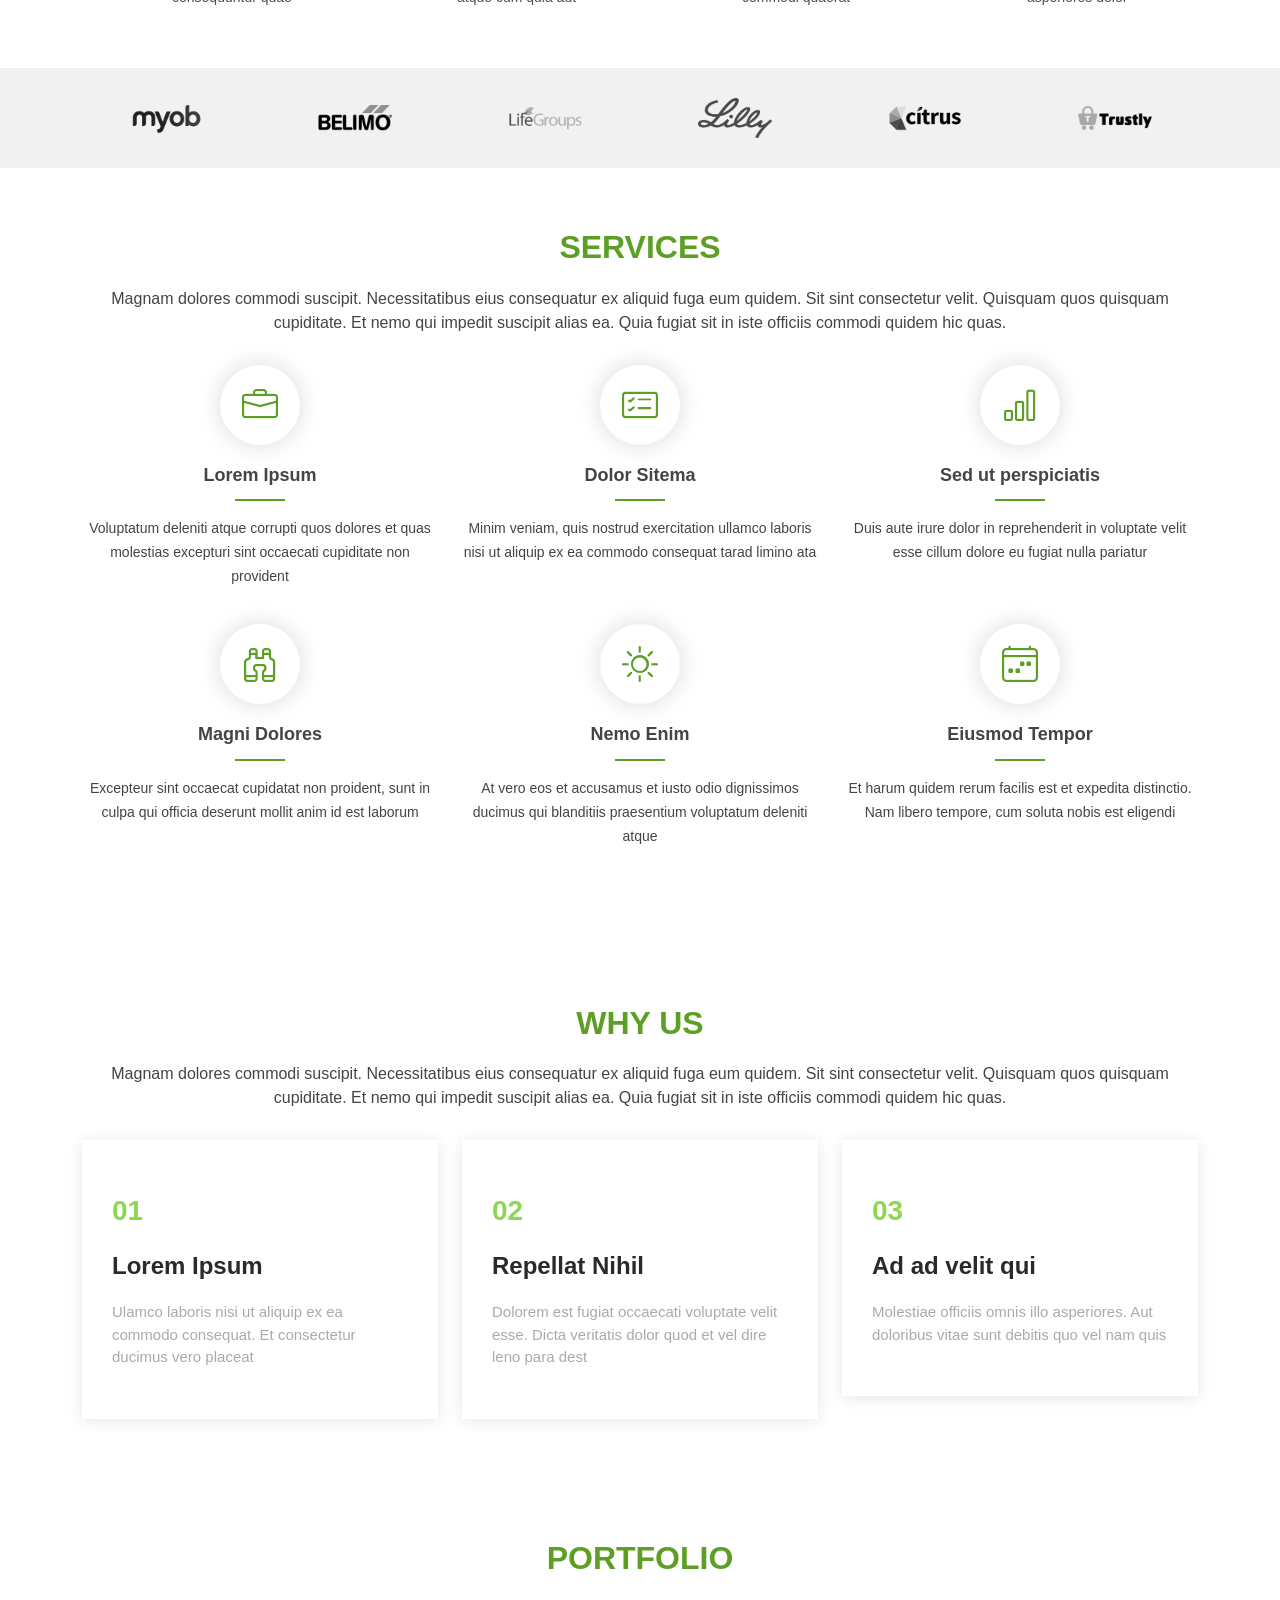
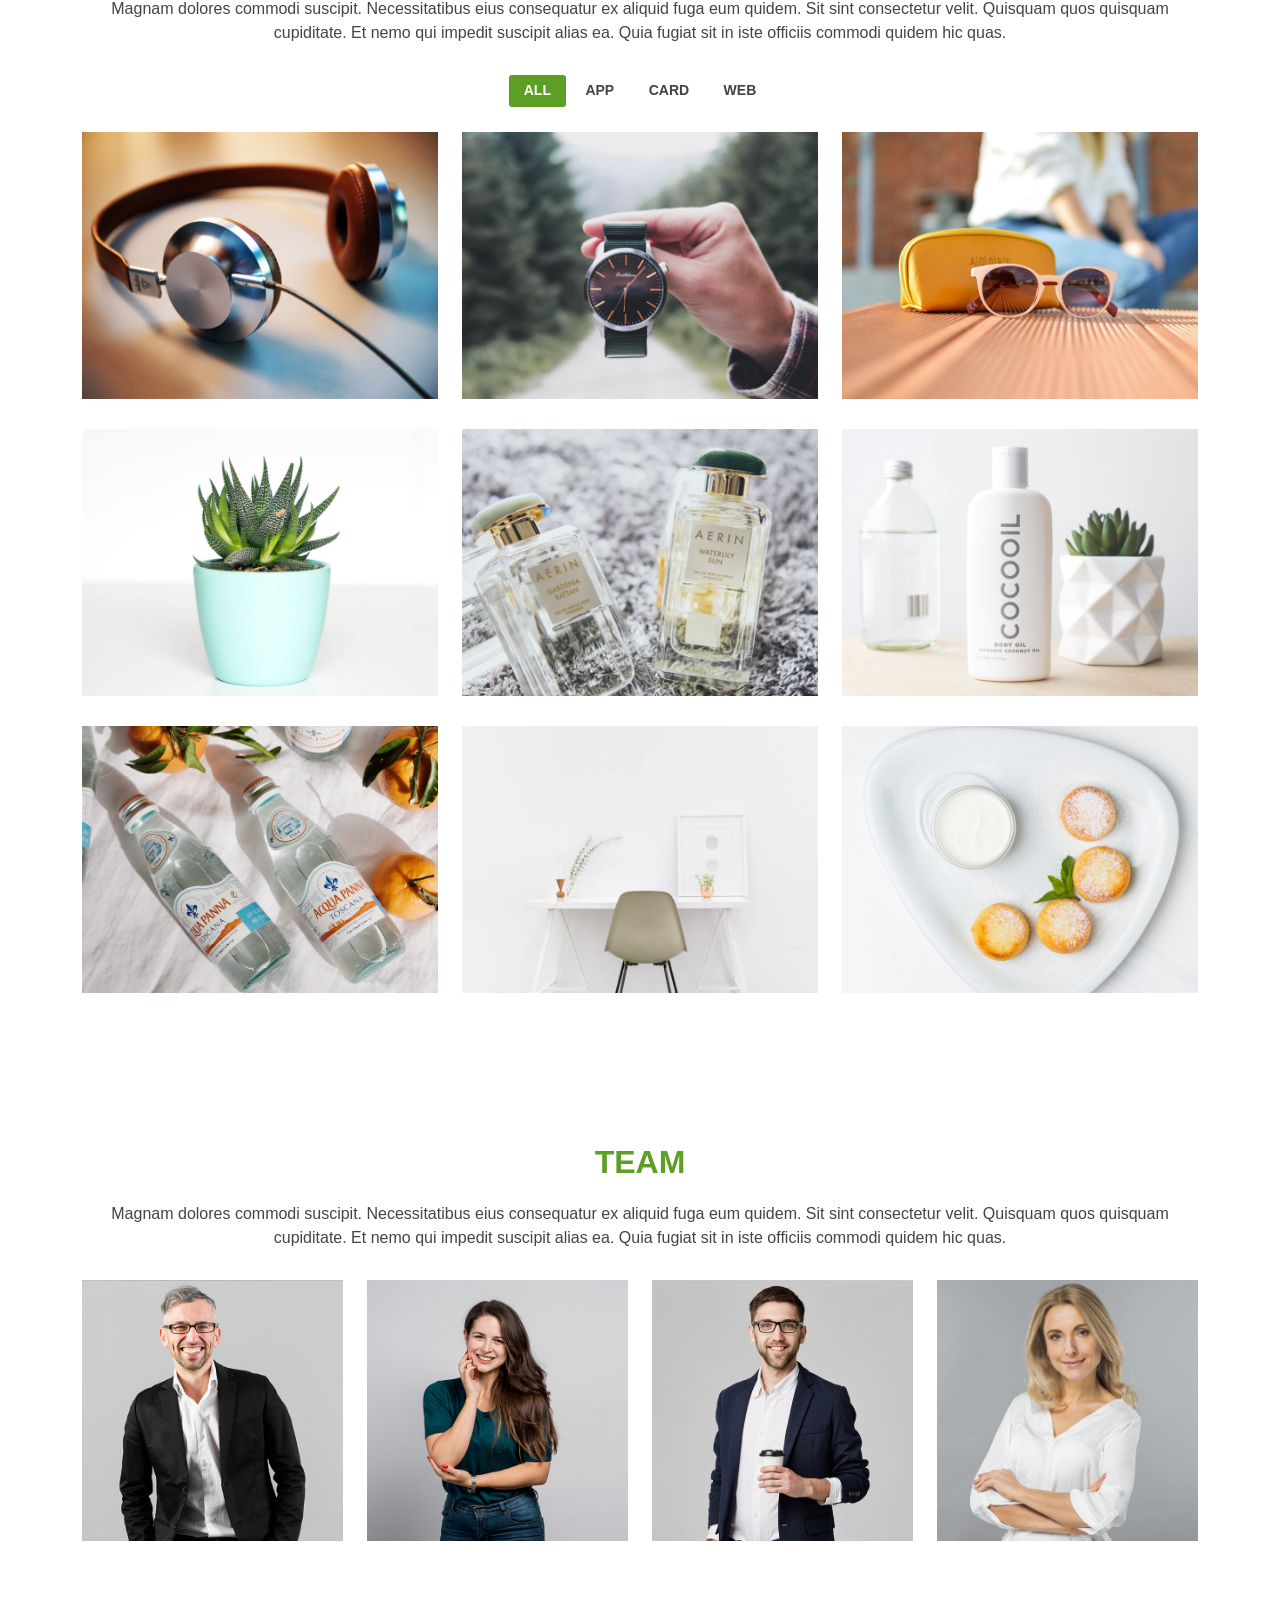
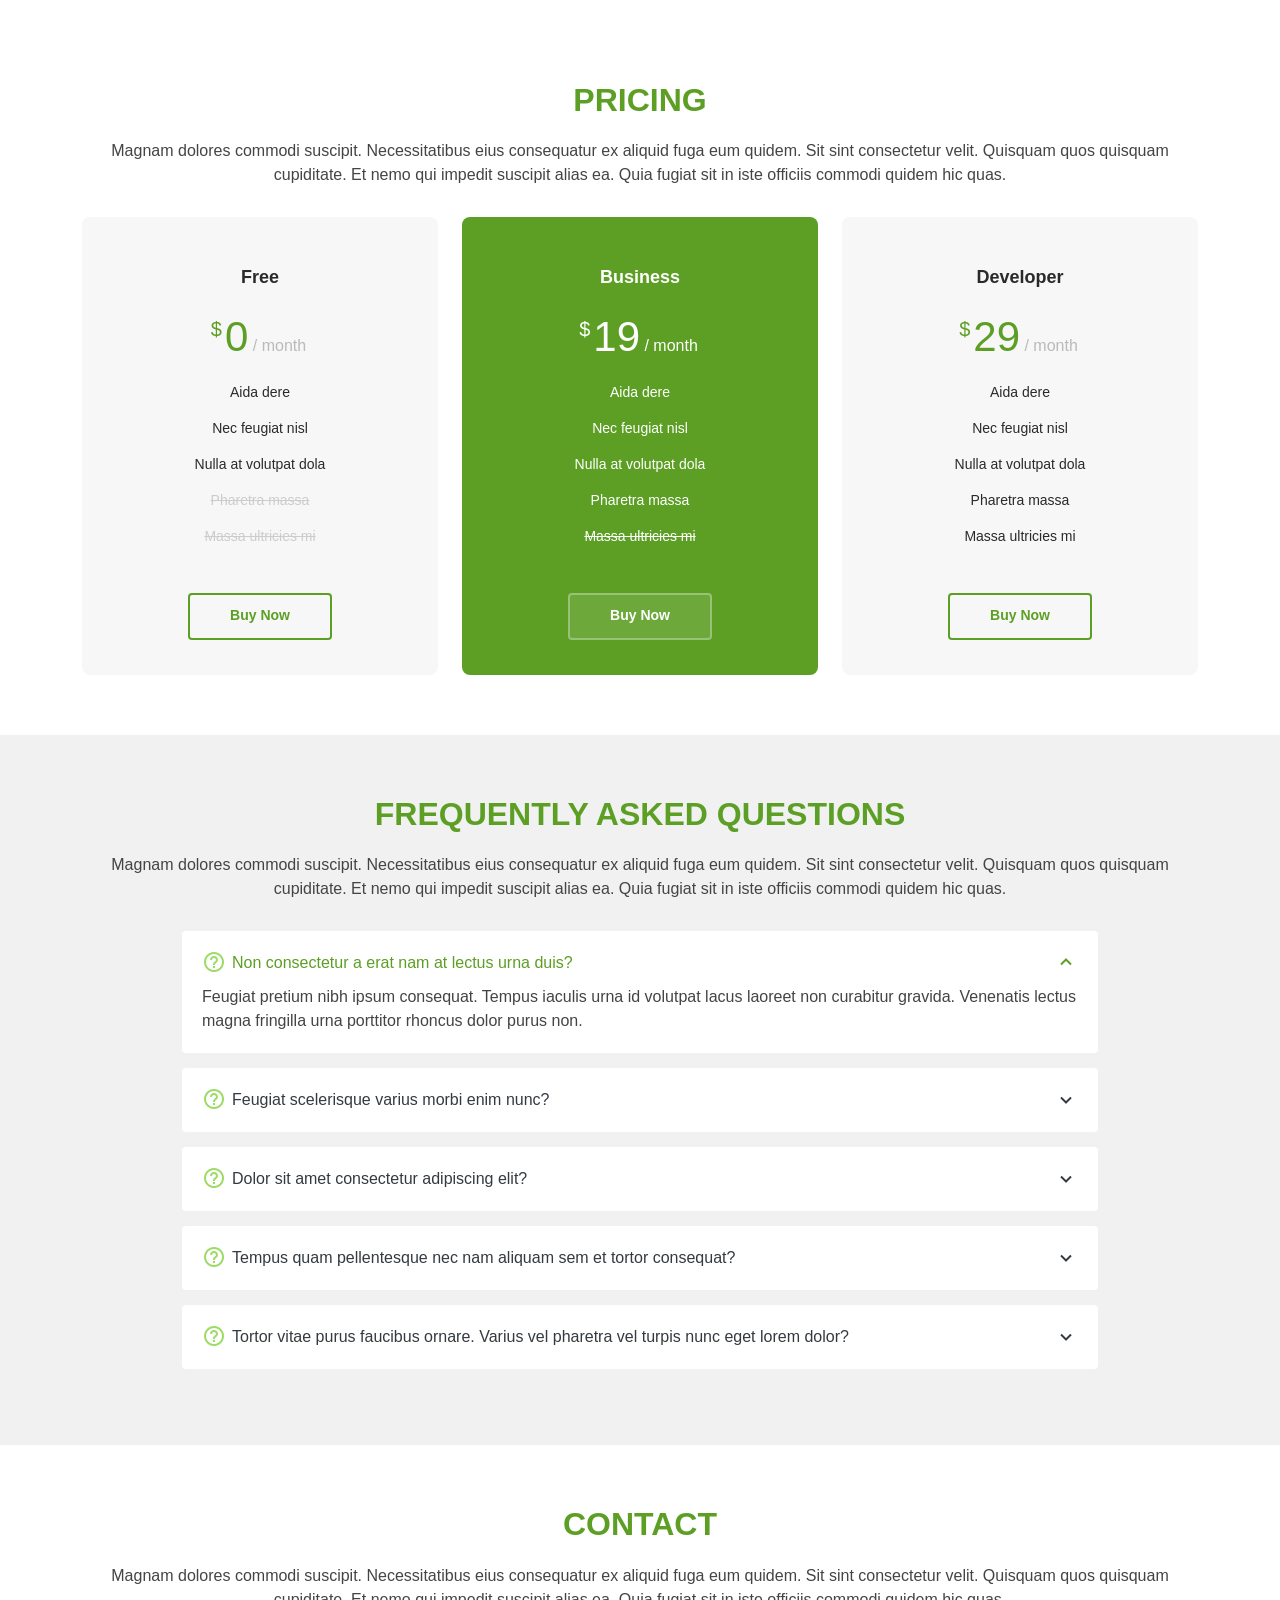
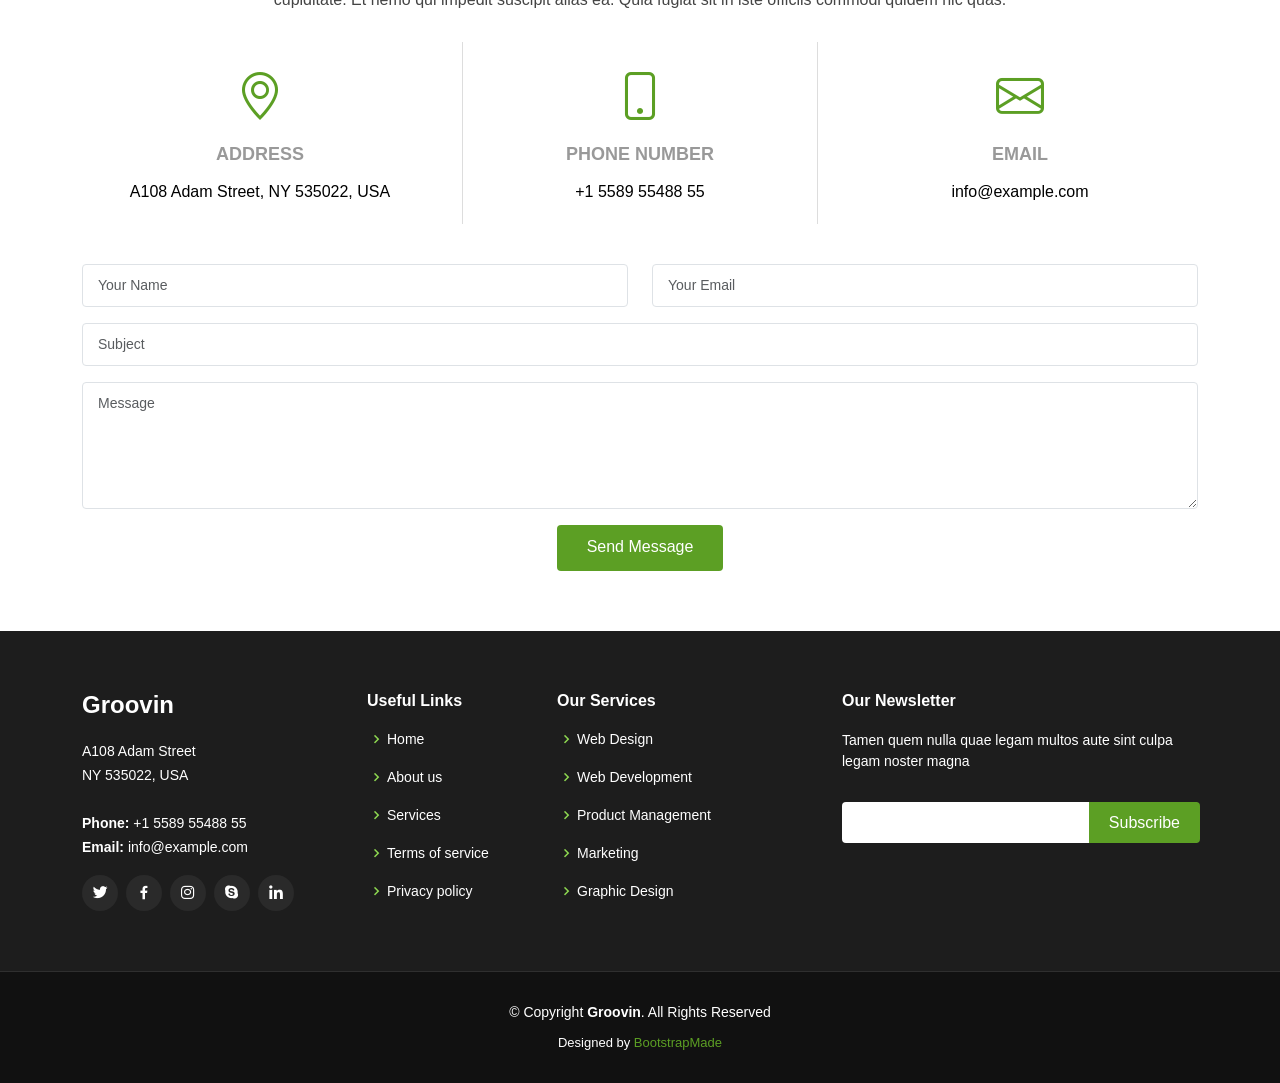
==== commit 2a3ab82d: "Logo modified" ====
--- a/index.html
+++ b/index.html
@@ -42,9 +42,8 @@
   <header id="header" class="fixed-top d-flex align-items-center">
     <div class="container d-flex align-items-center justify-content-between">
 
-      <h1 class="logo"><a href="index.html">Groovin</a></h1>
-      <!-- Uncomment below if you prefer to use an image logo -->
-      <!-- <a href="index.html" class="logo"><img src="assets/img/logo.png" alt="" class="img-fluid"></a>-->
+      <h1 class="logo"><a href="index.html"><img src="../grovvin/assets/img/logo.png"></a></h1>
+    
 
       <nav id="navbar" class="navbar">
         <ul>
--- a/assets/css/style.css
+++ b/assets/css/style.css
@@ -0,0 +1,1639 @@
+/**
+* Template Name: Groovin
+* Template URL: https://bootstrapmade.com/groovin-free-bootstrap-theme/
+* Updated: Mar 17 2024 with Bootstrap v5.3.3
+* Author: BootstrapMade.com
+* License: https://bootstrapmade.com/license/
+*/
+
+/*--------------------------------------------------------------
+# General
+--------------------------------------------------------------*/
+body {
+  font-family: "Open Sans", sans-serif;
+  color: #444444;
+}
+a {
+  color: #5c9f24;
+  text-decoration: none;
+}
+
+a:hover {
+  color: #74c92d;
+  text-decoration: none;
+}
+
+h1,
+h2,
+h3,
+h4,
+h5,
+h6 {
+  font-family: "Roboto", sans-serif;
+}
+
+/*--------------------------------------------------------------
+# Back to top button
+--------------------------------------------------------------*/
+.back-to-top {
+  position: fixed;
+  visibility: hidden;
+  opacity: 0;
+  right: 15px;
+  bottom: 15px;
+  z-index: 996;
+  background: #5c9f24;
+  width: 40px;
+  height: 40px;
+  border-radius: 4px;
+  transition: all 0.4s;
+}
+
+.back-to-top i {
+  font-size: 28px;
+  color: #fff;
+  line-height: 0;
+}
+
+.back-to-top:hover {
+  background: #6fc02c;
+  color: #fff;
+}
+
+.back-to-top.active {
+  visibility: visible;
+  opacity: 1;
+}
+
+/*--------------------------------------------------------------
+# Header
+--------------------------------------------------------------*/
+#header {
+  background: rgba(0, 0, 0, 0.75);
+  transition: all 0.5s;
+  z-index: 997;
+  height: 80px;
+}
+
+#header .logo {
+  margin: 0;
+  padding: 0;
+  box-shadow: 0 0 1px #00ff00, 
+              0 0 2px #00ff00, 
+              0 0 3px #00ff00, 
+              0 0 4px #00ff00; 
+  border-radius: 10px;
+}
+
+#header .logo a {
+  color: #fff;
+}
+
+#header .logo img {
+  max-height: 80px;
+}
+@media screen and (max-width: 1024px) {
+  #header .logo img {
+    max-width: 120px; 
+  }
+
+  #header .logo img:hover {
+    transform: translateY(-8px); 
+    box-shadow: 0 0 12px #00ff00, 0 0 25px #00ff00, 0 0 35px #00ff00;
+  }
+}
+
+@media screen and (max-width: 767px) {
+  #header .logo img {
+    max-width: 100px; /
+  }
+
+  #header .logo img:hover {
+    transform: translateY(-5px); 
+    box-shadow: 0 0 10px #00ff00, 0 0 20px #00ff00, 0 0 30px #00ff00;
+  }
+}
+
+/*--------------------------------------------------------------
+# Navigation Menu
+--------------------------------------------------------------*/
+/**
+* Desktop Navigation 
+*/
+.navbar {
+  padding: 0;
+}
+
+.navbar ul {
+  margin: 0;
+  padding: 0;
+  display: flex;
+  list-style: none;
+  align-items: center;
+}
+
+.navbar li {
+  position: relative;
+}
+
+.navbar>ul>li {
+  white-space: nowrap;
+  padding: 10px 0 10px 22px;
+}
+
+.navbar a,
+.navbar a:focus {
+  display: flex;
+  align-items: center;
+  justify-content: space-between;
+  padding: 0 4px;
+  font-family: "Roboto", sans-serif;
+  font-size: 14px;
+  font-weight: 500;
+  color: rgba(255, 255, 255, 0.7);
+  white-space: nowrap;
+  transition: 0.3s;
+  text-transform: uppercase;
+  position: relative;
+}
+
+.navbar a i,
+.navbar a:focus i {
+  font-size: 12px;
+  line-height: 0;
+  margin-left: 5px;
+}
+
+.navbar>ul>li>a:before {
+  content: "";
+  position: absolute;
+  width: 100%;
+  height: 2px;
+  bottom: -6px;
+  left: 0;
+  background-color: #5c9f24;
+  visibility: hidden;
+  width: 0px;
+  transition: all 0.3s ease-in-out 0s;
+}
+
+.navbar a:hover:before,
+.navbar li:hover>a:before,
+.navbar .active:before {
+  visibility: visible;
+  width: 100%;
+}
+
+.navbar a:hover,
+.navbar .active,
+.navbar .active:focus,
+.navbar li:hover>a {
+  color: #fff;
+}
+
+.navbar .getstarted,
+.navbar .getstarted:focus {
+  padding: 8px 25px;
+  margin-left: 12px;
+  border-radius: 4px;
+  color: #fff;
+  font-weight: 400;
+  font-family: "Poppins", sans-serif;
+  border: 2px solid #5c9f24;
+}
+
+.navbar .getstarted:hover,
+.navbar .getstarted:focus:hover {
+  color: #fff;
+  background: #5c9f24;
+}
+
+.navbar .getstarted:hover:before,
+.navbar li:hover>.getstarted:before {
+  visibility: hidden;
+}
+
+.navbar .dropdown ul {
+  display: block;
+  position: absolute;
+  left: 22px;
+  top: calc(100% + 30px);
+  margin: 0;
+  padding: 10px 0;
+  z-index: 99;
+  opacity: 0;
+  visibility: hidden;
+  background: #fff;
+  box-shadow: 0px 0px 30px rgba(127, 137, 161, 0.25);
+  transition: 0.3s;
+}
+
+.navbar .dropdown ul li {
+  min-width: 200px;
+}
+
+.navbar .dropdown ul a {
+  padding: 10px 20px;
+  font-size: 14px;
+  font-weight: 500;
+  text-transform: none;
+  color: #2a2a2a;
+}
+
+.navbar .dropdown ul a i {
+  font-size: 12px;
+}
+
+.navbar .dropdown ul a:hover,
+.navbar .dropdown ul .active:hover,
+.navbar .dropdown ul li:hover>a {
+  color: #5c9f24;
+}
+
+.navbar .dropdown:hover>ul {
+  opacity: 1;
+  top: 100%;
+  visibility: visible;
+}
+
+.navbar .dropdown .dropdown ul {
+  top: 0;
+  left: calc(100% - 30px);
+  visibility: hidden;
+}
+
+.navbar .dropdown .dropdown:hover>ul {
+  opacity: 1;
+  top: 0;
+  left: 100%;
+  visibility: visible;
+}
+
+@media (max-width: 1366px) {
+  .navbar .dropdown .dropdown ul {
+    left: -90%;
+  }
+
+  .navbar .dropdown .dropdown:hover>ul {
+    left: -100%;
+  }
+}
+
+/**
+* Mobile Navigation 
+*/
+.mobile-nav-toggle {
+  color: #fff;
+  font-size: 28px;
+  cursor: pointer;
+  display: none;
+  line-height: 0;
+  transition: 0.5s;
+}
+
+.mobile-nav-toggle.bi-x {
+  color: #5c9f24;
+}
+
+@media (max-width: 991px) {
+  .mobile-nav-toggle {
+    display: block;
+  }
+
+  .navbar ul {
+    display: none;
+  }
+}
+
+.navbar-mobile {
+  position: fixed;
+  overflow: hidden;
+  top: 0;
+  right: 0;
+  left: 0;
+  bottom: 0;
+  background: rgba(17, 17, 17, 0.9);
+  transition: 0.3s;
+  z-index: 999;
+}
+
+.navbar-mobile .mobile-nav-toggle {
+  position: absolute;
+  top: 15px;
+  right: 15px;
+}
+
+.navbar-mobile ul {
+  display: block;
+  position: absolute;
+  top: 55px;
+  right: 15px;
+  bottom: 15px;
+  left: 15px;
+  padding: 10px 0;
+  background-color: #fff;
+  overflow-y: auto;
+  transition: 0.3s;
+}
+
+.navbar-mobile a,
+.navbar-mobile a:focus {
+  padding: 10px 20px;
+  font-size: 15px;
+  color: #2a2a2a;
+}
+
+.navbar-mobile a:hover,
+.navbar-mobile .active,
+.navbar-mobile li:hover>a {
+  color: #5c9f24;
+}
+
+.navbar-mobile>ul>li {
+  white-space: nowrap;
+  padding: 0;
+}
+
+.navbar-mobile a:hover:before,
+.navbar-mobile li:hover>a:before,
+.navbar-mobile .active:before {
+  visibility: hidden;
+}
+
+.navbar-mobile .getstarted,
+.navbar-mobile .getstarted:focus {
+  margin: 15px;
+  color: #5c9f24;
+  padding-left: 15px;
+}
+
+.navbar-mobile .dropdown ul {
+  position: static;
+  display: none;
+  margin: 10px 20px;
+  padding: 10px 0;
+  z-index: 99;
+  opacity: 1;
+  visibility: visible;
+  background: #fff;
+  box-shadow: 0px 0px 30px rgba(127, 137, 161, 0.25);
+}
+
+.navbar-mobile .dropdown ul li {
+  min-width: 200px;
+}
+
+.navbar-mobile .dropdown ul a {
+  padding: 10px 20px;
+}
+
+.navbar-mobile .dropdown ul a i {
+  font-size: 12px;
+}
+
+.navbar-mobile .dropdown ul a:hover,
+.navbar-mobile .dropdown ul .active:hover,
+.navbar-mobile .dropdown ul li:hover>a {
+  color: #5c9f24;
+}
+
+.navbar-mobile .dropdown>.dropdown-active {
+  display: block;
+}
+
+/*--------------------------------------------------------------
+# Hero Section
+--------------------------------------------------------------*/
+#hero {
+  width: 100%;
+  height: 100vh;
+  background-color: rgba(17, 17, 17, 0.8);
+  overflow: hidden;
+  padding: 0;
+}
+
+#hero .carousel-item {
+  width: 100%;
+  height: 100vh;
+  background-size: cover;
+  background-position: center;
+  background-repeat: no-repeat;
+  position: relative;
+  transition: 0.3;
+}
+
+#hero .carousel-item::before {
+  content: "";
+  background-color: rgba(0, 0, 0, 0.5);
+  position: absolute;
+  top: 0;
+  right: 0;
+  left: 0;
+  bottom: 0;
+}
+
+#hero .carousel-container {
+  display: flex;
+  justify-content: center;
+  align-items: center;
+  position: absolute;
+  bottom: 0;
+  top: 0;
+  left: 0;
+  right: 0;
+}
+
+#hero .carousel-content {
+  text-align: center;
+}
+
+#hero h2 {
+  color: #fff;
+  margin-bottom: 30px;
+  font-size: 48px;
+  font-weight: 700;
+}
+
+#hero h2 span {
+  color: #5c9f24;
+}
+
+#hero p {
+  width: 80%;
+  animation-delay: 0.4s;
+  margin: 0 auto 30px auto;
+  color: #fff;
+}
+
+#hero .carousel-inner .carousel-item {
+  transition-property: opacity;
+  background-position: center top;
+}
+
+#hero .carousel-inner .carousel-item,
+#hero .carousel-inner .active.carousel-item-start,
+#hero .carousel-inner .active.carousel-item-end {
+  opacity: 0;
+}
+
+#hero .carousel-inner .active,
+#hero .carousel-inner .carousel-item-next.carousel-item-start,
+#hero .carousel-inner .carousel-item-prev.carousel-item-end {
+  opacity: 1;
+  transition: 0.5s;
+}
+
+#hero .carousel-inner .carousel-item-next,
+#hero .carousel-inner .carousel-item-prev,
+#hero .carousel-inner .active.carousel-item-start,
+#hero .carousel-inner .active.carousel-item-end {
+  left: 0;
+  transform: translate3d(0, 0, 0);
+}
+
+#hero .carousel-control-next-icon,
+#hero .carousel-control-prev-icon {
+  background: none;
+  font-size: 30px;
+  line-height: 0;
+  width: auto;
+  height: auto;
+  background: rgba(255, 255, 255, 0.2);
+  border-radius: 50px;
+  transition: 0.3s;
+  color: rgba(255, 255, 255, 0.5);
+  width: 54px;
+  height: 54px;
+  display: flex;
+  align-items: center;
+  justify-content: center;
+}
+
+#hero .carousel-control-next-icon:hover,
+#hero .carousel-control-prev-icon:hover {
+  background: rgba(255, 255, 255, 0.3);
+  color: rgba(255, 255, 255, 0.8);
+}
+
+#hero .carousel-indicators li {
+  list-style-type: none;
+  cursor: pointer;
+  background: #fff;
+  overflow: hidden;
+  border: 0;
+  width: 12px;
+  height: 12px;
+  border-radius: 50px;
+  opacity: 0.6;
+  transition: 0.3s;
+}
+
+#hero .carousel-indicators li.active {
+  opacity: 1;
+  background: #5c9f24;
+}
+
+#hero .btn-get-started {
+  font-family: "Roboto", sans-serif;
+  font-weight: 400;
+  font-size: 14px;
+  letter-spacing: 1px;
+  display: inline-block;
+  padding: 10px 32px 12px 32px;
+  border-radius: 4px;
+  transition: 0.5s;
+  line-height: 1;
+  margin: 10px;
+  color: #fff;
+  animation-delay: 0.8s;
+  text-transform: uppercase;
+  border: 2px solid #5c9f24;
+  background: #5c9f24;
+}
+
+#hero .btn-get-started:hover {
+  background: #6ab82a;
+  border-color: #6ab82a;
+  color: #fff;
+}
+
+@media (max-width: 768px) {
+  #hero h2 {
+    font-size: 28px;
+  }
+}
+
+@media (min-width: 1024px) {
+  #hero p {
+    width: 60%;
+  }
+
+  #hero .carousel-control-prev,
+  #hero .carousel-control-next {
+    width: 5%;
+  }
+}
+
+/*--------------------------------------------------------------
+# Sections General
+--------------------------------------------------------------*/
+section {
+  padding: 60px 0;
+}
+
+.section-bg {
+  background-color: #f1f1f1;
+}
+
+.section-title {
+  text-align: center;
+  padding-bottom: 30px;
+}
+
+.section-title h2 {
+  font-size: 32px;
+  font-weight: bold;
+  text-transform: uppercase;
+  margin-bottom: 20px;
+  padding-bottom: 0;
+  color: #5c9f24;
+}
+
+.section-title p {
+  margin-bottom: 0;
+}
+
+/*--------------------------------------------------------------
+# About
+--------------------------------------------------------------*/
+.about .content {
+  padding: 30px 0;
+}
+
+.about .content h3 {
+  font-weight: 700;
+  font-size: 34px;
+}
+
+.about .content p {
+  margin-bottom: 0;
+}
+
+.about .content .icon-box {
+  margin-top: 25px;
+}
+
+.about .content .icon-box h4 {
+  font-size: 20px;
+  font-weight: 700;
+  margin: 5px 0 10px 60px;
+}
+
+.about .content .icon-box i {
+  font-size: 48px;
+  float: left;
+  color: #5c9f24;
+}
+
+.about .content .icon-box p {
+  font-size: 15px;
+  color: #848484;
+  margin-left: 60px;
+}
+
+.about .image {
+  background: url("../img/about.jpg") center center no-repeat;
+  background-size: cover;
+  min-height: 400px;
+}
+
+@media (max-width: 991px) {
+  .about .image {
+    text-align: center;
+  }
+
+  .about .image img {
+    max-width: 80%;
+  }
+}
+
+@media (max-width: 667px) {
+  .about .image img {
+    max-width: 100%;
+  }
+}
+
+/*--------------------------------------------------------------
+# Counts
+--------------------------------------------------------------*/
+.counts {
+  padding: 0 0 30px 0;
+}
+
+.counts .count-box {
+  padding: 30px;
+  width: 100%;
+}
+
+.counts .count-box i {
+  display: block;
+  font-size: 44px;
+  color: #5c9f24;
+  float: left;
+  line-height: 0;
+}
+
+.counts .count-box span {
+  font-size: 48px;
+  line-height: 40px;
+  display: block;
+  font-weight: 700;
+  color: #2a2a2a;
+  margin-left: 60px;
+}
+
+.counts .count-box p {
+  padding: 15px 0 0 0;
+  margin: 0 0 0 60px;
+  font-family: "Roboto", sans-serif;
+  font-size: 14px;
+  color: #505050;
+}
+
+.counts .count-box a {
+  font-weight: 600;
+  display: block;
+  margin-top: 20px;
+  color: #505050;
+  font-size: 15px;
+  font-family: "Poppins", sans-serif;
+  transition: ease-in-out 0.3s;
+}
+
+.counts .count-box a:hover {
+  color: #777777;
+}
+
+/*--------------------------------------------------------------
+# Clients
+--------------------------------------------------------------*/
+.clients {
+  padding: 15px 0;
+  text-align: center;
+}
+
+.clients img {
+  max-width: 45%;
+  transition: all 0.4s ease-in-out;
+  display: inline-block;
+  padding: 15px 0;
+  filter: grayscale(100);
+}
+
+.clients img:hover {
+  filter: none;
+  transform: scale(1.15);
+}
+
+@media (max-width: 768px) {
+  .clients img {
+    max-width: 40%;
+  }
+}
+
+/*--------------------------------------------------------------
+# Services
+--------------------------------------------------------------*/
+.services .icon-box {
+  margin-bottom: 20px;
+  text-align: center;
+}
+
+.services .icon {
+  display: inline-flex;
+  justify-content: center;
+  align-items: center;
+  width: 80px;
+  height: 80px;
+  margin-bottom: 20px;
+  background: #fff;
+  border-radius: 50%;
+  transition: 0.5s;
+  color: #5c9f24;
+  overflow: hidden;
+  box-shadow: 0px 0 25px rgba(0, 0, 0, 0.15);
+}
+
+.services .icon i {
+  font-size: 36px;
+  line-height: 0;
+}
+
+.services:hover .icon {
+  box-shadow: 0px 0 25px rgba(92, 159, 36, 0.3);
+}
+
+.services .title {
+  font-weight: 600;
+  margin-bottom: 15px;
+  font-size: 18px;
+  position: relative;
+  padding-bottom: 15px;
+}
+
+.services .title a {
+  color: #444444;
+  transition: 0.3s;
+}
+
+.services .title a:hover {
+  color: #5c9f24;
+}
+
+.services .title::after {
+  content: "";
+  position: absolute;
+  display: block;
+  width: 50px;
+  height: 2px;
+  background: #5c9f24;
+  bottom: 0;
+  left: calc(50% - 25px);
+}
+
+.services .description {
+  line-height: 24px;
+  font-size: 14px;
+}
+
+/*--------------------------------------------------------------
+# Why Us
+--------------------------------------------------------------*/
+.why-us .box {
+  padding: 50px 30px;
+  box-shadow: 0px 2px 15px rgba(0, 0, 0, 0.1);
+  transition: all ease-in-out 0.3s;
+}
+
+.why-us .box span {
+  display: block;
+  font-size: 28px;
+  font-weight: 700;
+  color: #8ed851;
+}
+
+.why-us .box h4 {
+  font-size: 24px;
+  font-weight: 600;
+  padding: 0;
+  margin: 20px 0;
+  color: #2a2a2a;
+}
+
+.why-us .box p {
+  color: #aaaaaa;
+  font-size: 15px;
+  margin: 0;
+  padding: 0;
+}
+
+.why-us .box:hover {
+  background: #5c9f24;
+  padding: 30px 30px 70px 30px;
+  box-shadow: 10px 15px 30px rgba(0, 0, 0, 0.18);
+}
+
+.why-us .box:hover span,
+.why-us .box:hover h4,
+.why-us .box:hover p {
+  color: #fff;
+}
+
+/*--------------------------------------------------------------
+# Portfolio
+--------------------------------------------------------------*/
+.portfolio .portfolio-item {
+  margin-bottom: 30px;
+}
+
+.portfolio #portfolio-flters {
+  padding: 0;
+  margin: 0 auto 20px auto;
+  list-style: none;
+  text-align: center;
+}
+
+.portfolio #portfolio-flters li {
+  cursor: pointer;
+  display: inline-block;
+  padding: 8px 15px 10px 15px;
+  font-size: 14px;
+  font-weight: 600;
+  line-height: 1;
+  text-transform: uppercase;
+  color: #444444;
+  margin-bottom: 5px;
+  transition: all 0.3s ease-in-out;
+  border-radius: 3px;
+}
+
+.portfolio #portfolio-flters li:hover,
+.portfolio #portfolio-flters li.filter-active {
+  color: #fff;
+  background: #5c9f24;
+}
+
+.portfolio #portfolio-flters li:last-child {
+  margin-right: 0;
+}
+
+.portfolio .portfolio-wrap {
+  transition: 0.3s;
+  position: relative;
+  overflow: hidden;
+  z-index: 1;
+  background: rgba(42, 42, 42, 0.7);
+}
+
+.portfolio .portfolio-wrap::before {
+  content: "";
+  background: rgba(42, 42, 42, 0.7);
+  position: absolute;
+  left: 0;
+  right: 0;
+  top: 0;
+  bottom: 0;
+  transition: all ease-in-out 0.3s;
+  z-index: 2;
+  opacity: 0;
+}
+
+.portfolio .portfolio-wrap img {
+  transition: all ease-in-out 0.3s;
+}
+
+.portfolio .portfolio-wrap .portfolio-info {
+  opacity: 0;
+  position: absolute;
+  top: 0;
+  left: 0;
+  right: 0;
+  bottom: 0;
+  z-index: 3;
+  transition: all ease-in-out 0.3s;
+  display: flex;
+  flex-direction: column;
+  justify-content: flex-end;
+  align-items: flex-start;
+  padding: 20px;
+}
+
+.portfolio .portfolio-wrap .portfolio-info h4 {
+  font-size: 20px;
+  color: #fff;
+  font-weight: 600;
+}
+
+.portfolio .portfolio-wrap .portfolio-info p {
+  color: rgba(255, 255, 255, 0.7);
+  font-size: 14px;
+  text-transform: uppercase;
+  padding: 0;
+  margin: 0;
+  font-style: italic;
+}
+
+.portfolio .portfolio-wrap .portfolio-links {
+  text-align: center;
+  z-index: 4;
+}
+
+.portfolio .portfolio-wrap .portfolio-links a {
+  color: #fff;
+  margin: 0 5px 0 0;
+  font-size: 28px;
+  display: inline-block;
+  transition: 0.3s;
+}
+
+.portfolio .portfolio-wrap .portfolio-links a:hover {
+  color: #8ed851;
+}
+
+.portfolio .portfolio-wrap:hover::before {
+  opacity: 1;
+}
+
+.portfolio .portfolio-wrap:hover img {
+  transform: scale(1.2);
+}
+
+.portfolio .portfolio-wrap:hover .portfolio-info {
+  opacity: 1;
+}
+
+/*--------------------------------------------------------------
+# Portfolio Details
+--------------------------------------------------------------*/
+.portfolio-details {
+  padding-top: 40px;
+}
+
+.portfolio-details .portfolio-details-slider img {
+  width: 100%;
+}
+
+.portfolio-details .portfolio-details-slider .swiper-pagination {
+  margin-top: 20px;
+  position: relative;
+}
+
+.portfolio-details .portfolio-details-slider .swiper-pagination .swiper-pagination-bullet {
+  width: 12px;
+  height: 12px;
+  background-color: #fff;
+  opacity: 1;
+  border: 1px solid #5c9f24;
+}
+
+.portfolio-details .portfolio-details-slider .swiper-pagination .swiper-pagination-bullet-active {
+  background-color: #5c9f24;
+}
+
+.portfolio-details .portfolio-info {
+  padding: 30px;
+  box-shadow: 0px 0 30px rgba(42, 42, 42, 0.08);
+}
+
+.portfolio-details .portfolio-info h3 {
+  font-size: 22px;
+  font-weight: 700;
+  margin-bottom: 20px;
+  padding-bottom: 20px;
+  border-bottom: 1px solid #eee;
+}
+
+.portfolio-details .portfolio-info ul {
+  list-style: none;
+  padding: 0;
+  font-size: 15px;
+}
+
+.portfolio-details .portfolio-info ul li+li {
+  margin-top: 10px;
+}
+
+.portfolio-details .portfolio-description {
+  padding-top: 30px;
+}
+
+.portfolio-details .portfolio-description h2 {
+  font-size: 26px;
+  font-weight: 700;
+  margin-bottom: 20px;
+}
+
+.portfolio-details .portfolio-description p {
+  padding: 0;
+}
+
+/*--------------------------------------------------------------
+# Team
+--------------------------------------------------------------*/
+.team {
+  background: #fff;
+  padding: 60px 0;
+}
+
+.team .member {
+  text-align: center;
+  margin-bottom: 20px;
+  background: #343a40;
+  position: relative;
+}
+
+.team .member .member-info {
+  opacity: 0;
+  display: flex;
+  justify-content: center;
+  align-items: center;
+  position: absolute;
+  bottom: 0;
+  top: 0;
+  left: 0;
+  right: 0;
+  transition: 0.2s;
+}
+
+.team .member .member-info-content {
+  margin-top: -50px;
+  transition: margin 0.2s;
+}
+
+.team .member:hover .member-info {
+  background: rgba(0, 0, 0, 0.7);
+  opacity: 1;
+  transition: 0.4s;
+}
+
+.team .member:hover .member-info-content {
+  margin-top: 0;
+  transition: margin 0.4s;
+}
+
+.team .member h4 {
+  font-weight: 700;
+  margin-bottom: 2px;
+  font-size: 18px;
+  color: #fff;
+}
+
+.team .member span {
+  font-style: italic;
+  display: block;
+  font-size: 13px;
+  color: #fff;
+}
+
+.team .member .social {
+  margin-top: 15px;
+}
+
+.team .member .social a {
+  transition: color 0.3s;
+  color: #fff;
+}
+
+.team .member .social a:hover {
+  color: #5c9f24;
+}
+
+.team .member .social i {
+  font-size: 18px;
+  margin: 0 2px;
+}
+
+/*--------------------------------------------------------------
+# Pricing
+--------------------------------------------------------------*/
+.pricing .box {
+  padding: 20px;
+  background: #f7f7f7;
+  text-align: center;
+  border-radius: 8px;
+  position: relative;
+  overflow: hidden;
+}
+
+.pricing .box h3 {
+  font-weight: 400;
+  padding: 15px;
+  margin-top: 15px;
+  font-size: 18px;
+  font-weight: 600;
+  color: #2a2a2a;
+}
+
+.pricing .box h4 {
+  font-size: 42px;
+  color: #5c9f24;
+  font-weight: 500;
+  font-family: "Open Sans", sans-serif;
+  margin-bottom: 20px;
+}
+
+.pricing .box h4 sup {
+  font-size: 20px;
+  top: -15px;
+  left: -3px;
+}
+
+.pricing .box h4 span {
+  color: #bababa;
+  font-size: 16px;
+  font-weight: 300;
+}
+
+.pricing .box ul {
+  padding: 0;
+  list-style: none;
+  color: #2a2a2a;
+  text-align: center;
+  line-height: 20px;
+  font-size: 14px;
+}
+
+.pricing .box ul li {
+  padding-bottom: 16px;
+}
+
+.pricing .box ul i {
+  color: #5c9f24;
+  font-size: 18px;
+  padding-right: 4px;
+}
+
+.pricing .box ul .na {
+  color: #ccc;
+  text-decoration: line-through;
+}
+
+.pricing .box .btn-wrap {
+  padding: 15px;
+  text-align: center;
+}
+
+.pricing .box .btn-buy {
+  display: inline-block;
+  padding: 10px 40px 12px 40px;
+  border-radius: 4px;
+  border: 2px solid #5c9f24;
+  color: #5c9f24;
+  font-size: 14px;
+  font-weight: 400;
+  font-family: "Roboto", sans-serif;
+  font-weight: 600;
+  transition: 0.3s;
+}
+
+.pricing .box .btn-buy:hover {
+  background: #5c9f24;
+  color: #fff;
+}
+
+.pricing .recommended {
+  background: #5c9f24;
+}
+
+.pricing .recommended h3,
+.pricing .recommended h4,
+.pricing .recommended h4 span,
+.pricing .recommended ul,
+.pricing .recommended ul .na {
+  color: #fff;
+}
+
+.pricing .recommended .btn-buy {
+  background: rgba(255, 255, 255, 0.1);
+  border-color: rgba(255, 255, 255, 0.3);
+  color: #fff;
+}
+
+.pricing .recommended .btn-buy:hover {
+  background: #fff;
+  border-color: #fff;
+  color: #5c9f24;
+}
+
+/*--------------------------------------------------------------
+# Frequently Asked Questions
+--------------------------------------------------------------*/
+.faq .faq-list {
+  padding: 0 100px;
+}
+
+.faq .faq-list ul {
+  padding: 0;
+  list-style: none;
+}
+
+.faq .faq-list li+li {
+  margin-top: 15px;
+}
+
+.faq .faq-list li {
+  padding: 20px;
+  background: #fff;
+  border-radius: 4px;
+  position: relative;
+}
+
+.faq .faq-list a {
+  display: block;
+  position: relative;
+  font-family: "Poppins", sans-serif;
+  font-size: 16px;
+  line-height: 24px;
+  font-weight: 500;
+  padding: 0 30px;
+  outline: none;
+  cursor: pointer;
+}
+
+.faq .faq-list .icon-help {
+  font-size: 24px;
+  position: absolute;
+  right: 0;
+  left: 20px;
+  color: #9cdc66;
+}
+
+.faq .faq-list .icon-show,
+.faq .faq-list .icon-close {
+  font-size: 24px;
+  position: absolute;
+  right: 0;
+  top: 0;
+}
+
+.faq .faq-list p {
+  margin-bottom: 0;
+  padding: 10px 0 0 0;
+}
+
+.faq .faq-list .icon-show {
+  display: none;
+}
+
+.faq .faq-list a.collapsed {
+  color: #343a40;
+}
+
+.faq .faq-list a.collapsed:hover {
+  color: #5c9f24;
+}
+
+.faq .faq-list a.collapsed .icon-show {
+  display: inline-block;
+}
+
+.faq .faq-list a.collapsed .icon-close {
+  display: none;
+}
+
+@media (max-width: 1200px) {
+  .faq .faq-list {
+    padding: 0;
+  }
+}
+
+/*--------------------------------------------------------------
+# Contact
+--------------------------------------------------------------*/
+.contact .contact-info {
+  margin-bottom: 20px;
+  text-align: center;
+}
+
+.contact .contact-info i {
+  font-size: 48px;
+  display: inline-block;
+  margin-bottom: 10px;
+  color: #5c9f24;
+}
+
+.contact .contact-info address,
+.contact .contact-info p {
+  margin-bottom: 0;
+  color: #000;
+}
+
+.contact .contact-info h3 {
+  font-size: 18px;
+  margin-bottom: 15px;
+  font-weight: bold;
+  text-transform: uppercase;
+  color: #999;
+}
+
+.contact .contact-info a {
+  color: #000;
+}
+
+.contact .contact-info a:hover {
+  color: #5c9f24;
+}
+
+.contact .contact-address,
+.contact .contact-phone,
+.contact .contact-email {
+  margin-bottom: 20px;
+}
+
+.contact .php-email-form .error-message {
+  display: none;
+  color: #fff;
+  background: #ed3c0d;
+  text-align: left;
+  padding: 15px;
+  font-weight: 600;
+}
+
+.contact .php-email-form .error-message br+br {
+  margin-top: 25px;
+}
+
+.contact .php-email-form .sent-message {
+  display: none;
+  color: #fff;
+  background: #18d26e;
+  text-align: center;
+  padding: 15px;
+  font-weight: 600;
+}
+
+.contact .php-email-form .loading {
+  display: none;
+  background: #fff;
+  text-align: center;
+  padding: 15px;
+}
+
+.contact .php-email-form .loading:before {
+  content: "";
+  display: inline-block;
+  border-radius: 50%;
+  width: 24px;
+  height: 24px;
+  margin: 0 10px -6px 0;
+  border: 3px solid #18d26e;
+  border-top-color: #eee;
+  animation: animate-loading 1s linear infinite;
+}
+
+.contact .php-email-form input,
+.contact .php-email-form textarea {
+  border-radius: 0;
+  box-shadow: none;
+  font-size: 14px;
+  height: auto;
+  padding: 10px 15px;
+  border-radius: 4px;
+}
+
+.contact .php-email-form input:focus,
+.contact .php-email-form textarea:focus {
+  border-color: #5c9f24;
+}
+
+.contact .php-email-form button[type=submit] {
+  background: #5c9f24;
+  border: 0;
+  padding: 10px 30px 12px 30px;
+  color: #fff;
+  transition: 0.4s;
+  border-radius: 4px;
+}
+
+.contact .php-email-form button[type=submit]:hover {
+  background: #6ab82a;
+}
+
+@keyframes animate-loading {
+  0% {
+    transform: rotate(0deg);
+  }
+
+  100% {
+    transform: rotate(360deg);
+  }
+}
+
+@media (min-width: 768px) {
+  .contact .contact-phone {
+    border-left: 1px solid #ddd;
+    border-right: 1px solid #ddd;
+  }
+
+  .contact .contact-address,
+  .contact .contact-phone,
+  .contact .contact-email {
+    padding: 20px 0;
+  }
+}
+
+/*--------------------------------------------------------------
+# Breadcrumbs
+--------------------------------------------------------------*/
+.breadcrumbs {
+  padding: 15px 0;
+  background: #f6f6f6;
+  min-height: 40px;
+  margin-top: 80px;
+}
+
+.breadcrumbs h2 {
+  font-size: 28px;
+  font-weight: 400;
+}
+
+.breadcrumbs ol {
+  display: flex;
+  flex-wrap: wrap;
+  list-style: none;
+  padding: 0;
+  margin: 0;
+}
+
+.breadcrumbs ol li+li {
+  padding-left: 10px;
+}
+
+.breadcrumbs ol li+li::before {
+  display: inline-block;
+  padding-right: 10px;
+  color: #444444;
+  content: "/";
+}
+
+@media (max-width: 768px) {
+  .breadcrumbs .d-flex {
+    display: block !important;
+  }
+
+  .breadcrumbs ol {
+    display: block;
+  }
+
+  .breadcrumbs ol li {
+    display: inline-block;
+  }
+}
+
+/*--------------------------------------------------------------
+# Footer
+--------------------------------------------------------------*/
+#footer {
+  background: #111111;
+  padding: 0 0 30px 0;
+  color: #fff;
+  font-size: 14px;
+}
+
+#footer .footer-top {
+  background: #1d1d1d;
+  border-bottom: 1px solid #2f2f2f;
+  padding: 60px 0 30px 0;
+}
+
+#footer .footer-top .footer-info {
+  margin-bottom: 30px;
+}
+
+#footer .footer-top .footer-info h3 {
+  font-size: 24px;
+  margin: 0 0 20px 0;
+  padding: 2px 0 2px 0;
+  line-height: 1;
+  font-weight: 700;
+}
+
+#footer .footer-top .footer-info p {
+  font-size: 14px;
+  line-height: 24px;
+  margin-bottom: 0;
+  font-family: "Roboto", sans-serif;
+  color: #fff;
+}
+
+#footer .footer-top .social-links a {
+  font-size: 18px;
+  display: inline-block;
+  background: #2a2a2a;
+  color: #fff;
+  line-height: 1;
+  padding: 8px 0;
+  margin-right: 4px;
+  border-radius: 50%;
+  text-align: center;
+  width: 36px;
+  height: 36px;
+  transition: 0.3s;
+}
+
+#footer .footer-top .social-links a:hover {
+  background: #5c9f24;
+  color: #fff;
+  text-decoration: none;
+}
+
+#footer .footer-top h4 {
+  font-size: 16px;
+  font-weight: 600;
+  color: #fff;
+  position: relative;
+  padding-bottom: 12px;
+}
+
+#footer .footer-top .footer-links {
+  margin-bottom: 30px;
+}
+
+#footer .footer-top .footer-links ul {
+  list-style: none;
+  padding: 0;
+  margin: 0;
+}
+
+#footer .footer-top .footer-links ul i {
+  padding-right: 2px;
+  color: #8ed851;
+  font-size: 18px;
+  line-height: 1;
+}
+
+#footer .footer-top .footer-links ul li {
+  padding: 10px 0;
+  display: flex;
+  align-items: center;
+}
+
+#footer .footer-top .footer-links ul li:first-child {
+  padding-top: 0;
+}
+
+#footer .footer-top .footer-links ul a {
+  color: #fff;
+  transition: 0.3s;
+  display: inline-block;
+  line-height: 1;
+}
+
+#footer .footer-top .footer-links ul a:hover {
+  color: #81d33d;
+}
+
+#footer .footer-top .footer-newsletter form {
+  margin-top: 30px;
+  background: #fff;
+  padding: 6px 10px;
+  position: relative;
+  border-radius: 4px;
+}
+
+#footer .footer-top .footer-newsletter form input[type=email] {
+  border: 0;
+  padding: 4px;
+  width: calc(100% - 110px);
+}
+
+#footer .footer-top .footer-newsletter form input[type=submit] {
+  position: absolute;
+  top: 0;
+  right: -2px;
+  bottom: 0;
+  border: 0;
+  background: none;
+  font-size: 16px;
+  padding: 0 20px;
+  background: #5c9f24;
+  color: #fff;
+  transition: 0.3s;
+  border-radius: 0 4px 4px 0;
+}
+
+#footer .footer-top .footer-newsletter form input[type=submit]:hover {
+  background: #6ab82a;
+}
+
+#footer .copyright {
+  text-align: center;
+  padding-top: 30px;
+}
+
+#footer .credits {
+  padding-top: 10px;
+  text-align: center;
+  font-size: 13px;
+  color: #fff;
+}
